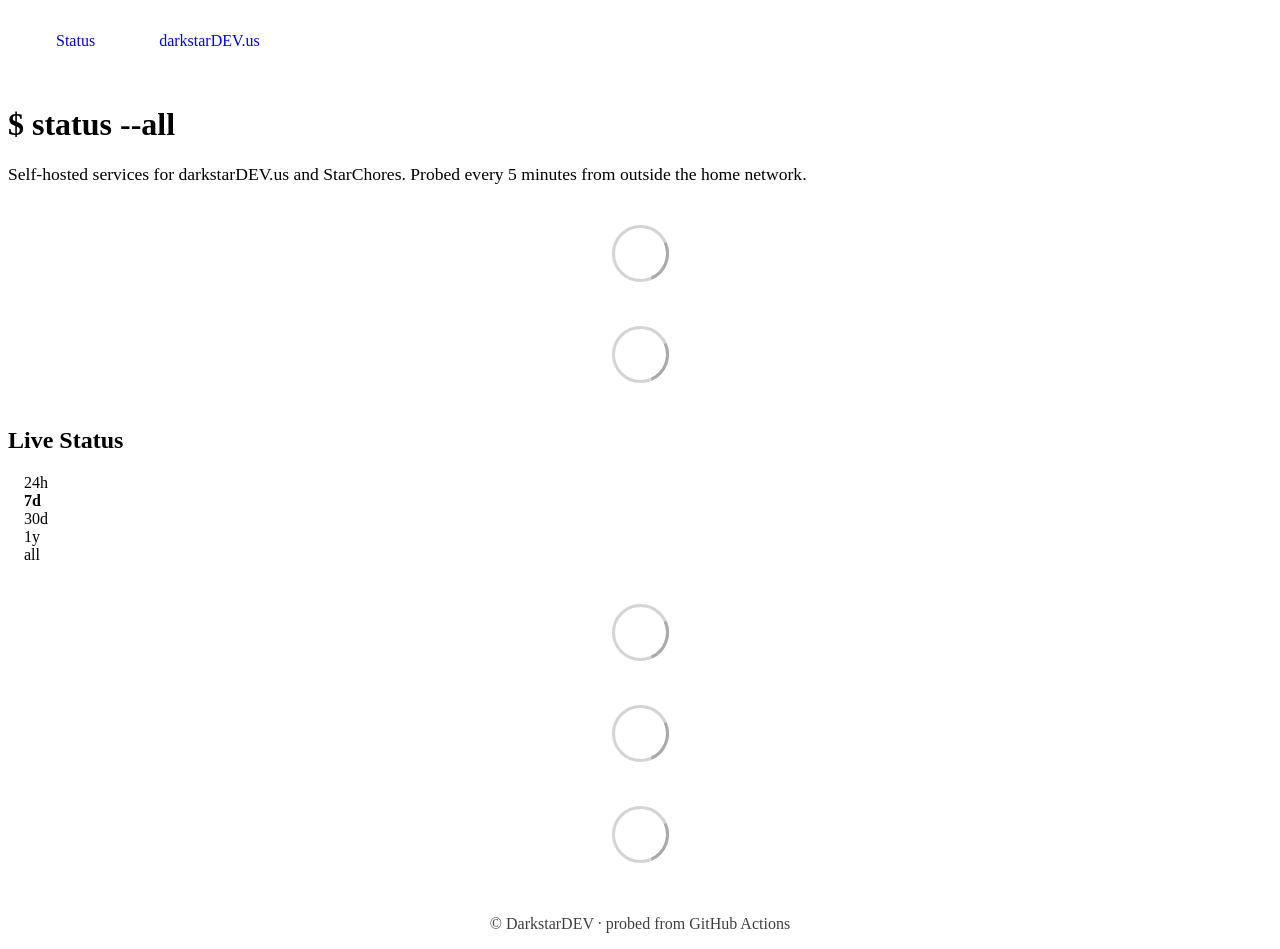
==== index.html @ 271bf5bd "deploy: 516f95c850ad8d835eae2656a5fbd9e280e417e9" ====
<!DOCTYPE html> <html lang=en> <head> <meta charset=utf-8> <meta content="width=device-width,initial-scale=1" name=viewport> <meta content=#333333 name=theme-color> <base href=/ > <link href=manifest.json rel=manifest crossorigin=use-credentials> <script>__SAPPER__={baseUrl:"",preloaded:[void 0,{}]};if('serviceWorker' in navigator)navigator.serviceWorker.register('/service-worker.js');(function(){try{eval("async function x(){}");var main="/client/client.cdd223a8.js"}catch(e){main="/client/legacy/client.88f07f99.js"};var s=document.createElement("script");try{new Function("if(0)import('')")();s.src=main;s.type="module";s.crossOrigin="use-credentials";}catch(e){s.src="/client/shimport@2.0.5.js";s.setAttribute("data-main",main);}document.head.appendChild(s);}());</script> <link href=client/client-31a52aa5.css rel=stylesheet><link href=client/createOctokit-a85f76c7.css rel=stylesheet><link href=client/index-b0b6455a.css rel=stylesheet> <title>darkstarDEV status</title><link href=https://fonts.googleapis.com rel=preconnect><link href="https://fonts.googleapis.com/css2?family=Chakra+Petch:wght@600;700&family=Manrope:wght@400;600;700;800&family=JetBrains+Mono:wght@400;500&display=swap" rel=stylesheet><link href=https://status.darkstardev.us/amber.css rel=stylesheet><link href=https://status.darkstardev.us/global.css rel=stylesheet><link href=https://raw.githubusercontent.com/upptime/upptime/master/assets/upptime-icon.svg rel=icon type=image/svg><link href=/logo-192.png rel=icon type=image/png><meta content="dark light" name=color-scheme> <link href=/client/client.cdd223a8.js rel=modulepreload as=script crossorigin=use-credentials><link href=/client/client-31a52aa5.css rel=preload as=style><link href=/client/index.a56f4fd1.js rel=modulepreload as=script crossorigin=use-credentials><link href=/client/createOctokit.1d466efd.js rel=modulepreload as=script crossorigin=use-credentials><link href=/client/inject_styles.803b7e80.js rel=modulepreload as=script crossorigin=use-credentials><link href=/client/createOctokit-a85f76c7.css rel=preload as=style><link href=/client/index-b0b6455a.css rel=preload as=style></head> <body> <div id=sapper> <nav class=svelte-a08hsz><div class="svelte-a08hsz container"> <ul class=svelte-a08hsz><li><a class=svelte-a08hsz href=/ target=_self aria-current=page>Status</a> <li><a class=svelte-a08hsz href=https://darkstardev.us target=_self>darkstarDEV.us</a> </li> </ul></div> </nav> <main class=container> <header class=svelte-ngkazm><h1>$ status --all</h1> <p class="svelte-ngkazm lead">Self-hosted services for darkstarDEV.us and StarChores. Probed every 5 minutes from outside the home network.</header> <section class=svelte-8lnl4f><div class="svelte-68jxue loading"><svg class=svelte-68jxue height=38 stroke=#aaa width=38 xmlns=http://www.w3.org/2000/svg><g fill=none fill-rule=evenodd><g stroke-width=2 transform="translate(1 1)"><circle cx=18 cy=18 r=18 stroke-opacity=.5></circle><path d="M36 18c0-9.94-8.06-18-18-18"><animateTransform attributeName=transform dur=1s from="0 18 18" repeatCount=indefinite to="360 18 18" type=rotate></animateTransform></path></g></g></svg></div> </section> <section class=svelte-8lnl4f><div class="svelte-68jxue loading"><svg class=svelte-68jxue height=38 stroke=#aaa width=38 xmlns=http://www.w3.org/2000/svg><g fill=none fill-rule=evenodd><g stroke-width=2 transform="translate(1 1)"><circle cx=18 cy=18 r=18 stroke-opacity=.5></circle><path d="M36 18c0-9.94-8.06-18-18-18"><animateTransform attributeName=transform dur=1s from="0 18 18" repeatCount=indefinite to="360 18 18" type=rotate></animateTransform></path></g></g></svg></div> </section> <div class="svelte-fqsq6s f changed"><h2>Live Status</h2> <form class="svelte-fqsq6s f r"><div><input class=svelte-fqsq6s id=data_day name=d type=radio value=day><label class=svelte-fqsq6s for=data_day>24h</label></div> <div><input class=svelte-fqsq6s id=data_week name=d type=radio value=week checked><label class=svelte-fqsq6s for=data_week>7d</label></div> <div><input class=svelte-fqsq6s id=data_month name=d type=radio value=month><label class=svelte-fqsq6s for=data_month>30d</label></div> <div><input class=svelte-fqsq6s id=data_year name=d type=radio value=year><label class=svelte-fqsq6s for=data_year>1y</label></div> <div><input class=svelte-fqsq6s id=data_all name=d type=radio value=all><label class=svelte-fqsq6s for=data_all>all</label></div></form></div> <section class="svelte-fqsq6s live-status"><div class="svelte-68jxue loading"><svg class=svelte-68jxue height=38 stroke=#aaa width=38 xmlns=http://www.w3.org/2000/svg><g fill=none fill-rule=evenodd><g stroke-width=2 transform="translate(1 1)"><circle cx=18 cy=18 r=18 stroke-opacity=.5></circle><path d="M36 18c0-9.94-8.06-18-18-18"><animateTransform attributeName=transform dur=1s from="0 18 18" repeatCount=indefinite to="360 18 18" type=rotate></animateTransform></path></g></g></svg></div> </section> <section><div class="svelte-68jxue loading"><svg class=svelte-68jxue height=38 stroke=#aaa width=38 xmlns=http://www.w3.org/2000/svg><g fill=none fill-rule=evenodd><g stroke-width=2 transform="translate(1 1)"><circle cx=18 cy=18 r=18 stroke-opacity=.5></circle><path d="M36 18c0-9.94-8.06-18-18-18"><animateTransform attributeName=transform dur=1s from="0 18 18" repeatCount=indefinite to="360 18 18" type=rotate></animateTransform></path></g></g></svg></div> </section> <section><div class="svelte-68jxue loading"><svg class=svelte-68jxue height=38 stroke=#aaa width=38 xmlns=http://www.w3.org/2000/svg><g fill=none fill-rule=evenodd><g stroke-width=2 transform="translate(1 1)"><circle cx=18 cy=18 r=18 stroke-opacity=.5></circle><path d="M36 18c0-9.94-8.06-18-18-18"><animateTransform attributeName=transform dur=1s from="0 18 18" repeatCount=indefinite to="360 18 18" type=rotate></animateTransform></path></g></g></svg></div></section></main> <footer class=svelte-jbr799><p>© DarkstarDEV · probed from GitHub Actions</p> </footer></div> <script> try {
        if (typeof window !== "undefined" && window.navigator && navigator.serviceWorker) {
          navigator.serviceWorker.getRegistrations().then(function (registrations) {
            for (let registration of registrations) {
              registration.unregister();
            }
          });
        }
        if (typeof window !== "undefined" && "caches" in window) {
          caches.keys().then(function (keyList) {
            return Promise.all(
              keyList.map(function (key) {
                return caches.delete(key);
              })
            );
          });
        }
      } catch (error) {} </script>
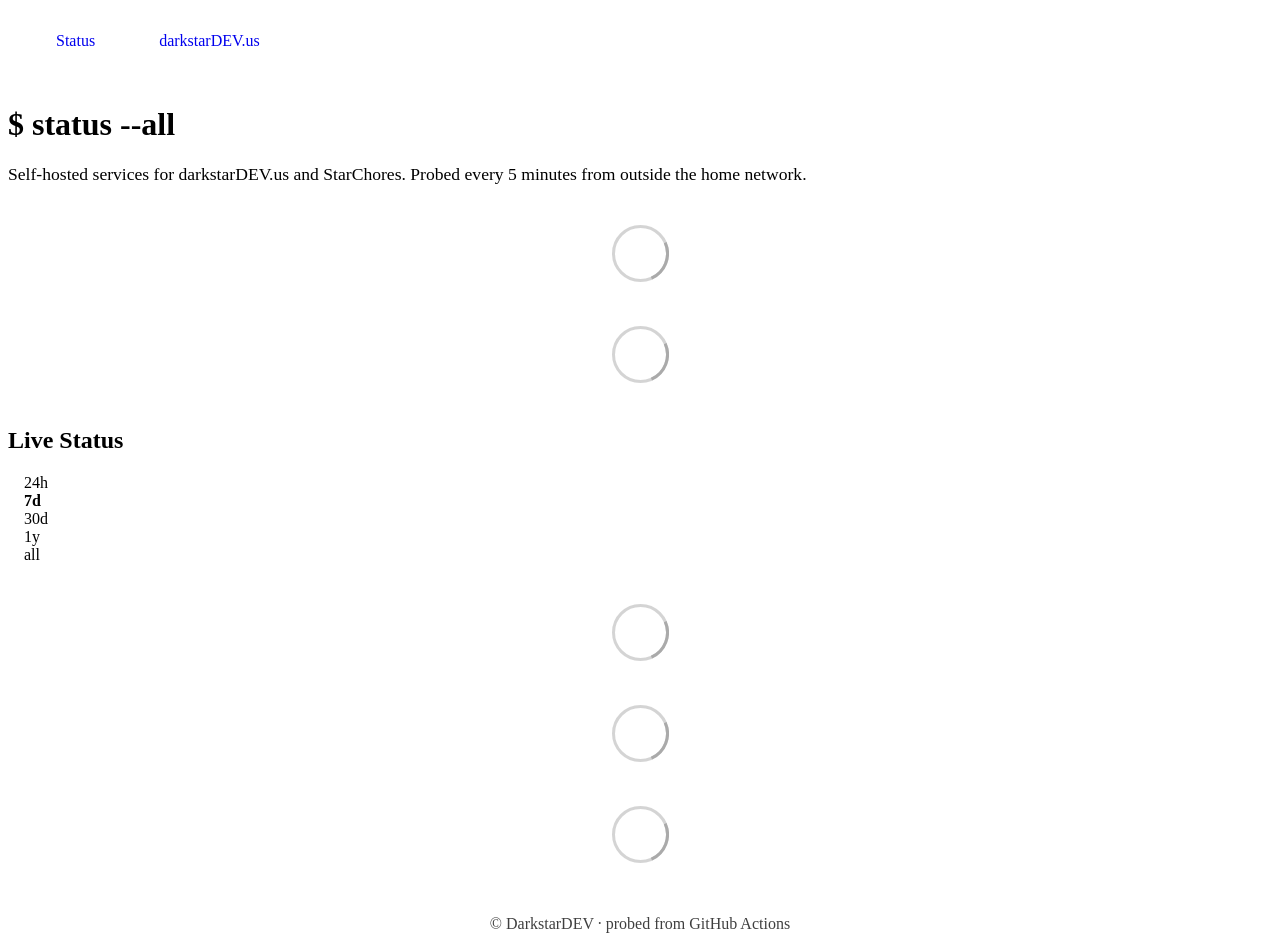
==== commit 8da3e6ee: "deploy: e14b7d828987150e59d6799b3d8772d675649cf0" ====
--- a/index.html
+++ b/index.html
@@ -1,4 +1,4 @@
-<!DOCTYPE html> <html lang=en> <head> <meta charset=utf-8> <meta content="width=device-width,initial-scale=1" name=viewport> <meta content=#333333 name=theme-color> <base href=/ > <link href=manifest.json rel=manifest crossorigin=use-credentials> <script>__SAPPER__={baseUrl:"",preloaded:[void 0,{}]};if('serviceWorker' in navigator)navigator.serviceWorker.register('/service-worker.js');(function(){try{eval("async function x(){}");var main="/client/client.cdd223a8.js"}catch(e){main="/client/legacy/client.88f07f99.js"};var s=document.createElement("script");try{new Function("if(0)import('')")();s.src=main;s.type="module";s.crossOrigin="use-credentials";}catch(e){s.src="/client/shimport@2.0.5.js";s.setAttribute("data-main",main);}document.head.appendChild(s);}());</script> <link href=client/client-31a52aa5.css rel=stylesheet><link href=client/createOctokit-a85f76c7.css rel=stylesheet><link href=client/index-b0b6455a.css rel=stylesheet> <title>darkstarDEV status</title><link href=https://fonts.googleapis.com rel=preconnect><link href="https://fonts.googleapis.com/css2?family=Chakra+Petch:wght@600;700&family=Manrope:wght@400;600;700;800&family=JetBrains+Mono:wght@400;500&display=swap" rel=stylesheet><link href=https://status.darkstardev.us/amber.css rel=stylesheet><link href=https://status.darkstardev.us/global.css rel=stylesheet><link href=https://raw.githubusercontent.com/upptime/upptime/master/assets/upptime-icon.svg rel=icon type=image/svg><link href=/logo-192.png rel=icon type=image/png><meta content="dark light" name=color-scheme> <link href=/client/client.cdd223a8.js rel=modulepreload as=script crossorigin=use-credentials><link href=/client/client-31a52aa5.css rel=preload as=style><link href=/client/index.a56f4fd1.js rel=modulepreload as=script crossorigin=use-credentials><link href=/client/createOctokit.1d466efd.js rel=modulepreload as=script crossorigin=use-credentials><link href=/client/inject_styles.803b7e80.js rel=modulepreload as=script crossorigin=use-credentials><link href=/client/createOctokit-a85f76c7.css rel=preload as=style><link href=/client/index-b0b6455a.css rel=preload as=style></head> <body> <div id=sapper> <nav class=svelte-a08hsz><div class="svelte-a08hsz container"> <ul class=svelte-a08hsz><li><a class=svelte-a08hsz href=/ target=_self aria-current=page>Status</a> <li><a class=svelte-a08hsz href=https://darkstardev.us target=_self>darkstarDEV.us</a> </li> </ul></div> </nav> <main class=container> <header class=svelte-ngkazm><h1>$ status --all</h1> <p class="svelte-ngkazm lead">Self-hosted services for darkstarDEV.us and StarChores. Probed every 5 minutes from outside the home network.</header> <section class=svelte-8lnl4f><div class="svelte-68jxue loading"><svg class=svelte-68jxue height=38 stroke=#aaa width=38 xmlns=http://www.w3.org/2000/svg><g fill=none fill-rule=evenodd><g stroke-width=2 transform="translate(1 1)"><circle cx=18 cy=18 r=18 stroke-opacity=.5></circle><path d="M36 18c0-9.94-8.06-18-18-18"><animateTransform attributeName=transform dur=1s from="0 18 18" repeatCount=indefinite to="360 18 18" type=rotate></animateTransform></path></g></g></svg></div> </section> <section class=svelte-8lnl4f><div class="svelte-68jxue loading"><svg class=svelte-68jxue height=38 stroke=#aaa width=38 xmlns=http://www.w3.org/2000/svg><g fill=none fill-rule=evenodd><g stroke-width=2 transform="translate(1 1)"><circle cx=18 cy=18 r=18 stroke-opacity=.5></circle><path d="M36 18c0-9.94-8.06-18-18-18"><animateTransform attributeName=transform dur=1s from="0 18 18" repeatCount=indefinite to="360 18 18" type=rotate></animateTransform></path></g></g></svg></div> </section> <div class="svelte-fqsq6s f changed"><h2>Live Status</h2> <form class="svelte-fqsq6s f r"><div><input class=svelte-fqsq6s id=data_day name=d type=radio value=day><label class=svelte-fqsq6s for=data_day>24h</label></div> <div><input class=svelte-fqsq6s id=data_week name=d type=radio value=week checked><label class=svelte-fqsq6s for=data_week>7d</label></div> <div><input class=svelte-fqsq6s id=data_month name=d type=radio value=month><label class=svelte-fqsq6s for=data_month>30d</label></div> <div><input class=svelte-fqsq6s id=data_year name=d type=radio value=year><label class=svelte-fqsq6s for=data_year>1y</label></div> <div><input class=svelte-fqsq6s id=data_all name=d type=radio value=all><label class=svelte-fqsq6s for=data_all>all</label></div></form></div> <section class="svelte-fqsq6s live-status"><div class="svelte-68jxue loading"><svg class=svelte-68jxue height=38 stroke=#aaa width=38 xmlns=http://www.w3.org/2000/svg><g fill=none fill-rule=evenodd><g stroke-width=2 transform="translate(1 1)"><circle cx=18 cy=18 r=18 stroke-opacity=.5></circle><path d="M36 18c0-9.94-8.06-18-18-18"><animateTransform attributeName=transform dur=1s from="0 18 18" repeatCount=indefinite to="360 18 18" type=rotate></animateTransform></path></g></g></svg></div> </section> <section><div class="svelte-68jxue loading"><svg class=svelte-68jxue height=38 stroke=#aaa width=38 xmlns=http://www.w3.org/2000/svg><g fill=none fill-rule=evenodd><g stroke-width=2 transform="translate(1 1)"><circle cx=18 cy=18 r=18 stroke-opacity=.5></circle><path d="M36 18c0-9.94-8.06-18-18-18"><animateTransform attributeName=transform dur=1s from="0 18 18" repeatCount=indefinite to="360 18 18" type=rotate></animateTransform></path></g></g></svg></div> </section> <section><div class="svelte-68jxue loading"><svg class=svelte-68jxue height=38 stroke=#aaa width=38 xmlns=http://www.w3.org/2000/svg><g fill=none fill-rule=evenodd><g stroke-width=2 transform="translate(1 1)"><circle cx=18 cy=18 r=18 stroke-opacity=.5></circle><path d="M36 18c0-9.94-8.06-18-18-18"><animateTransform attributeName=transform dur=1s from="0 18 18" repeatCount=indefinite to="360 18 18" type=rotate></animateTransform></path></g></g></svg></div></section></main> <footer class=svelte-jbr799><p>© DarkstarDEV · probed from GitHub Actions</p> </footer></div> <script> try {
+<!DOCTYPE html> <html lang=en> <head> <meta charset=utf-8> <meta content="width=device-width,initial-scale=1" name=viewport> <meta content=#333333 name=theme-color> <base href=/ > <link href=manifest.json rel=manifest crossorigin=use-credentials> <script>__SAPPER__={baseUrl:"",preloaded:[void 0,{}]};if('serviceWorker' in navigator)navigator.serviceWorker.register('/service-worker.js');(function(){try{eval("async function x(){}");var main="/client/client.7f49ace1.js"}catch(e){main="/client/legacy/client.7c4aa555.js"};var s=document.createElement("script");try{new Function("if(0)import('')")();s.src=main;s.type="module";s.crossOrigin="use-credentials";}catch(e){s.src="/client/shimport@2.0.5.js";s.setAttribute("data-main",main);}document.head.appendChild(s);}());</script> <link href=client/client-31a52aa5.css rel=stylesheet><link href=client/createOctokit-a85f76c7.css rel=stylesheet><link href=client/index-b0b6455a.css rel=stylesheet> <title>darkstarDEV status</title><link href=https://fonts.googleapis.com rel=preconnect><link href="https://fonts.googleapis.com/css2?family=Chakra+Petch:wght@600;700&family=Manrope:wght@400;600;700;800&family=JetBrains+Mono:wght@400;500&display=swap" rel=stylesheet><link href=https://status.darkstardev.us/amber.css rel=stylesheet><link href=https://status.darkstardev.us/global.css rel=stylesheet><link href=https://raw.githubusercontent.com/upptime/upptime/master/assets/upptime-icon.svg rel=icon type=image/svg><link href=/logo-192.png rel=icon type=image/png><meta content="dark light" name=color-scheme> <link href=/client/client.7f49ace1.js rel=modulepreload as=script crossorigin=use-credentials><link href=/client/client-31a52aa5.css rel=preload as=style><link href=/client/index.e5d6a723.js rel=modulepreload as=script crossorigin=use-credentials><link href=/client/createOctokit.f69c35a0.js rel=modulepreload as=script crossorigin=use-credentials><link href=/client/inject_styles.803b7e80.js rel=modulepreload as=script crossorigin=use-credentials><link href=/client/createOctokit-a85f76c7.css rel=preload as=style><link href=/client/index-b0b6455a.css rel=preload as=style></head> <body> <div id=sapper> <nav class=svelte-a08hsz><div class="svelte-a08hsz container"> <ul class=svelte-a08hsz><li><a class=svelte-a08hsz href=/ target=_self aria-current=page>Status</a> <li><a class=svelte-a08hsz href=https://darkstardev.us target=_self>darkstarDEV.us</a> </li> </ul></div> </nav> <main class=container> <header class=svelte-ngkazm><h1>$ status --all</h1> <p class="svelte-ngkazm lead">Self-hosted services for darkstarDEV.us and StarChores. Probed every 5 minutes from outside the home network.</header> <section class=svelte-8lnl4f><div class="svelte-68jxue loading"><svg class=svelte-68jxue height=38 stroke=#aaa width=38 xmlns=http://www.w3.org/2000/svg><g fill=none fill-rule=evenodd><g stroke-width=2 transform="translate(1 1)"><circle cx=18 cy=18 r=18 stroke-opacity=.5></circle><path d="M36 18c0-9.94-8.06-18-18-18"><animateTransform attributeName=transform dur=1s from="0 18 18" repeatCount=indefinite to="360 18 18" type=rotate></animateTransform></path></g></g></svg></div> </section> <section class=svelte-8lnl4f><div class="svelte-68jxue loading"><svg class=svelte-68jxue height=38 stroke=#aaa width=38 xmlns=http://www.w3.org/2000/svg><g fill=none fill-rule=evenodd><g stroke-width=2 transform="translate(1 1)"><circle cx=18 cy=18 r=18 stroke-opacity=.5></circle><path d="M36 18c0-9.94-8.06-18-18-18"><animateTransform attributeName=transform dur=1s from="0 18 18" repeatCount=indefinite to="360 18 18" type=rotate></animateTransform></path></g></g></svg></div> </section> <div class="svelte-fqsq6s f changed"><h2>Live Status</h2> <form class="svelte-fqsq6s f r"><div><input class=svelte-fqsq6s id=data_day name=d type=radio value=day><label class=svelte-fqsq6s for=data_day>24h</label></div> <div><input class=svelte-fqsq6s id=data_week name=d type=radio value=week checked><label class=svelte-fqsq6s for=data_week>7d</label></div> <div><input class=svelte-fqsq6s id=data_month name=d type=radio value=month><label class=svelte-fqsq6s for=data_month>30d</label></div> <div><input class=svelte-fqsq6s id=data_year name=d type=radio value=year><label class=svelte-fqsq6s for=data_year>1y</label></div> <div><input class=svelte-fqsq6s id=data_all name=d type=radio value=all><label class=svelte-fqsq6s for=data_all>all</label></div></form></div> <section class="svelte-fqsq6s live-status"><div class="svelte-68jxue loading"><svg class=svelte-68jxue height=38 stroke=#aaa width=38 xmlns=http://www.w3.org/2000/svg><g fill=none fill-rule=evenodd><g stroke-width=2 transform="translate(1 1)"><circle cx=18 cy=18 r=18 stroke-opacity=.5></circle><path d="M36 18c0-9.94-8.06-18-18-18"><animateTransform attributeName=transform dur=1s from="0 18 18" repeatCount=indefinite to="360 18 18" type=rotate></animateTransform></path></g></g></svg></div> </section> <section><div class="svelte-68jxue loading"><svg class=svelte-68jxue height=38 stroke=#aaa width=38 xmlns=http://www.w3.org/2000/svg><g fill=none fill-rule=evenodd><g stroke-width=2 transform="translate(1 1)"><circle cx=18 cy=18 r=18 stroke-opacity=.5></circle><path d="M36 18c0-9.94-8.06-18-18-18"><animateTransform attributeName=transform dur=1s from="0 18 18" repeatCount=indefinite to="360 18 18" type=rotate></animateTransform></path></g></g></svg></div> </section> <section><div class="svelte-68jxue loading"><svg class=svelte-68jxue height=38 stroke=#aaa width=38 xmlns=http://www.w3.org/2000/svg><g fill=none fill-rule=evenodd><g stroke-width=2 transform="translate(1 1)"><circle cx=18 cy=18 r=18 stroke-opacity=.5></circle><path d="M36 18c0-9.94-8.06-18-18-18"><animateTransform attributeName=transform dur=1s from="0 18 18" repeatCount=indefinite to="360 18 18" type=rotate></animateTransform></path></g></g></svg></div></section></main> <footer class=svelte-jbr799><p>© DarkstarDEV · probed from GitHub Actions</p> </footer></div> <script> try {
         if (typeof window !== "undefined" && window.navigator && navigator.serviceWorker) {
           navigator.serviceWorker.getRegistrations().then(function (registrations) {
             for (let registration of registrations) {
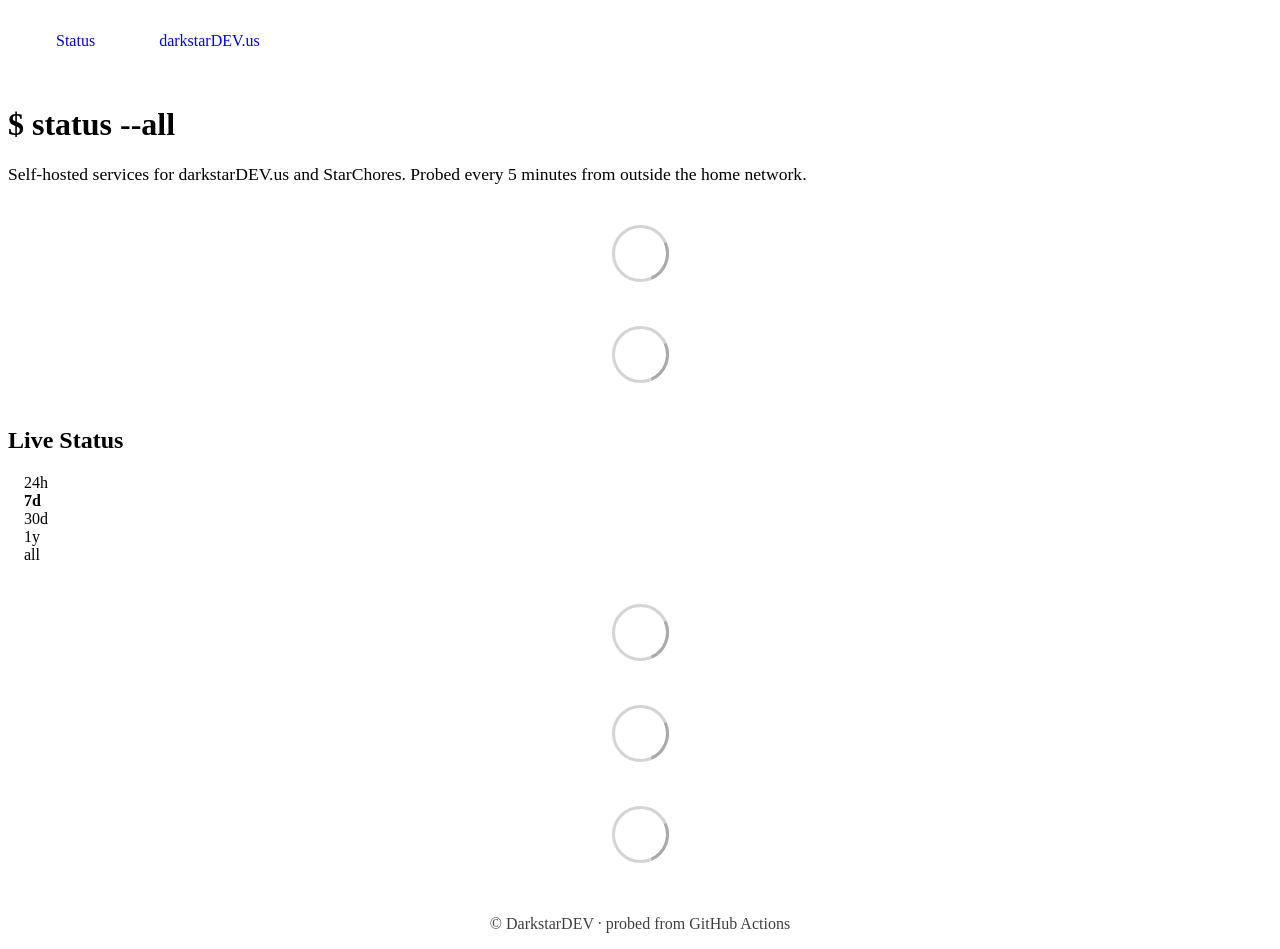
==== commit 737f5586: "deploy: a77aa08a1ad07d24cc762715c4ee0318f420aa0e" ====
--- a/index.html
+++ b/index.html
@@ -1,4 +1,4 @@
-<!DOCTYPE html> <html lang=en> <head> <meta charset=utf-8> <meta content="width=device-width,initial-scale=1" name=viewport> <meta content=#333333 name=theme-color> <base href=/ > <link href=manifest.json rel=manifest crossorigin=use-credentials> <script>__SAPPER__={baseUrl:"",preloaded:[void 0,{}]};if('serviceWorker' in navigator)navigator.serviceWorker.register('/service-worker.js');(function(){try{eval("async function x(){}");var main="/client/client.7f49ace1.js"}catch(e){main="/client/legacy/client.7c4aa555.js"};var s=document.createElement("script");try{new Function("if(0)import('')")();s.src=main;s.type="module";s.crossOrigin="use-credentials";}catch(e){s.src="/client/shimport@2.0.5.js";s.setAttribute("data-main",main);}document.head.appendChild(s);}());</script> <link href=client/client-31a52aa5.css rel=stylesheet><link href=client/createOctokit-a85f76c7.css rel=stylesheet><link href=client/index-b0b6455a.css rel=stylesheet> <title>darkstarDEV status</title><link href=https://fonts.googleapis.com rel=preconnect><link href="https://fonts.googleapis.com/css2?family=Chakra+Petch:wght@600;700&family=Manrope:wght@400;600;700;800&family=JetBrains+Mono:wght@400;500&display=swap" rel=stylesheet><link href=https://status.darkstardev.us/amber.css rel=stylesheet><link href=https://status.darkstardev.us/global.css rel=stylesheet><link href=https://raw.githubusercontent.com/upptime/upptime/master/assets/upptime-icon.svg rel=icon type=image/svg><link href=/logo-192.png rel=icon type=image/png><meta content="dark light" name=color-scheme> <link href=/client/client.7f49ace1.js rel=modulepreload as=script crossorigin=use-credentials><link href=/client/client-31a52aa5.css rel=preload as=style><link href=/client/index.e5d6a723.js rel=modulepreload as=script crossorigin=use-credentials><link href=/client/createOctokit.f69c35a0.js rel=modulepreload as=script crossorigin=use-credentials><link href=/client/inject_styles.803b7e80.js rel=modulepreload as=script crossorigin=use-credentials><link href=/client/createOctokit-a85f76c7.css rel=preload as=style><link href=/client/index-b0b6455a.css rel=preload as=style></head> <body> <div id=sapper> <nav class=svelte-a08hsz><div class="svelte-a08hsz container"> <ul class=svelte-a08hsz><li><a class=svelte-a08hsz href=/ target=_self aria-current=page>Status</a> <li><a class=svelte-a08hsz href=https://darkstardev.us target=_self>darkstarDEV.us</a> </li> </ul></div> </nav> <main class=container> <header class=svelte-ngkazm><h1>$ status --all</h1> <p class="svelte-ngkazm lead">Self-hosted services for darkstarDEV.us and StarChores. Probed every 5 minutes from outside the home network.</header> <section class=svelte-8lnl4f><div class="svelte-68jxue loading"><svg class=svelte-68jxue height=38 stroke=#aaa width=38 xmlns=http://www.w3.org/2000/svg><g fill=none fill-rule=evenodd><g stroke-width=2 transform="translate(1 1)"><circle cx=18 cy=18 r=18 stroke-opacity=.5></circle><path d="M36 18c0-9.94-8.06-18-18-18"><animateTransform attributeName=transform dur=1s from="0 18 18" repeatCount=indefinite to="360 18 18" type=rotate></animateTransform></path></g></g></svg></div> </section> <section class=svelte-8lnl4f><div class="svelte-68jxue loading"><svg class=svelte-68jxue height=38 stroke=#aaa width=38 xmlns=http://www.w3.org/2000/svg><g fill=none fill-rule=evenodd><g stroke-width=2 transform="translate(1 1)"><circle cx=18 cy=18 r=18 stroke-opacity=.5></circle><path d="M36 18c0-9.94-8.06-18-18-18"><animateTransform attributeName=transform dur=1s from="0 18 18" repeatCount=indefinite to="360 18 18" type=rotate></animateTransform></path></g></g></svg></div> </section> <div class="svelte-fqsq6s f changed"><h2>Live Status</h2> <form class="svelte-fqsq6s f r"><div><input class=svelte-fqsq6s id=data_day name=d type=radio value=day><label class=svelte-fqsq6s for=data_day>24h</label></div> <div><input class=svelte-fqsq6s id=data_week name=d type=radio value=week checked><label class=svelte-fqsq6s for=data_week>7d</label></div> <div><input class=svelte-fqsq6s id=data_month name=d type=radio value=month><label class=svelte-fqsq6s for=data_month>30d</label></div> <div><input class=svelte-fqsq6s id=data_year name=d type=radio value=year><label class=svelte-fqsq6s for=data_year>1y</label></div> <div><input class=svelte-fqsq6s id=data_all name=d type=radio value=all><label class=svelte-fqsq6s for=data_all>all</label></div></form></div> <section class="svelte-fqsq6s live-status"><div class="svelte-68jxue loading"><svg class=svelte-68jxue height=38 stroke=#aaa width=38 xmlns=http://www.w3.org/2000/svg><g fill=none fill-rule=evenodd><g stroke-width=2 transform="translate(1 1)"><circle cx=18 cy=18 r=18 stroke-opacity=.5></circle><path d="M36 18c0-9.94-8.06-18-18-18"><animateTransform attributeName=transform dur=1s from="0 18 18" repeatCount=indefinite to="360 18 18" type=rotate></animateTransform></path></g></g></svg></div> </section> <section><div class="svelte-68jxue loading"><svg class=svelte-68jxue height=38 stroke=#aaa width=38 xmlns=http://www.w3.org/2000/svg><g fill=none fill-rule=evenodd><g stroke-width=2 transform="translate(1 1)"><circle cx=18 cy=18 r=18 stroke-opacity=.5></circle><path d="M36 18c0-9.94-8.06-18-18-18"><animateTransform attributeName=transform dur=1s from="0 18 18" repeatCount=indefinite to="360 18 18" type=rotate></animateTransform></path></g></g></svg></div> </section> <section><div class="svelte-68jxue loading"><svg class=svelte-68jxue height=38 stroke=#aaa width=38 xmlns=http://www.w3.org/2000/svg><g fill=none fill-rule=evenodd><g stroke-width=2 transform="translate(1 1)"><circle cx=18 cy=18 r=18 stroke-opacity=.5></circle><path d="M36 18c0-9.94-8.06-18-18-18"><animateTransform attributeName=transform dur=1s from="0 18 18" repeatCount=indefinite to="360 18 18" type=rotate></animateTransform></path></g></g></svg></div></section></main> <footer class=svelte-jbr799><p>© DarkstarDEV · probed from GitHub Actions</p> </footer></div> <script> try {
+<!DOCTYPE html> <html lang=en> <head> <meta charset=utf-8> <meta content="width=device-width,initial-scale=1" name=viewport> <meta content=#333333 name=theme-color> <base href=/ > <link href=manifest.json rel=manifest crossorigin=use-credentials> <script>__SAPPER__={baseUrl:"",preloaded:[void 0,{}]};if('serviceWorker' in navigator)navigator.serviceWorker.register('/service-worker.js');(function(){try{eval("async function x(){}");var main="/client/client.e184b75d.js"}catch(e){main="/client/legacy/client.673a4679.js"};var s=document.createElement("script");try{new Function("if(0)import('')")();s.src=main;s.type="module";s.crossOrigin="use-credentials";}catch(e){s.src="/client/shimport@2.0.5.js";s.setAttribute("data-main",main);}document.head.appendChild(s);}());</script> <link href=client/client-31a52aa5.css rel=stylesheet><link href=client/createOctokit-a85f76c7.css rel=stylesheet><link href=client/index-b0b6455a.css rel=stylesheet> <title>darkstarDEV status</title><link href=https://fonts.googleapis.com rel=preconnect><link href="https://fonts.googleapis.com/css2?family=Chakra+Petch:wght@600;700&family=Manrope:wght@400;600;700;800&family=JetBrains+Mono:wght@400;500&display=swap" rel=stylesheet><link href=https://status.darkstardev.us/amber.css rel=stylesheet><link href=https://status.darkstardev.us/global.css rel=stylesheet><link href=https://raw.githubusercontent.com/upptime/upptime/master/assets/upptime-icon.svg rel=icon type=image/svg><link href=/logo-192.png rel=icon type=image/png><meta content="dark light" name=color-scheme> <link href=/client/client.e184b75d.js rel=modulepreload as=script crossorigin=use-credentials><link href=/client/client-31a52aa5.css rel=preload as=style><link href=/client/index.89dda404.js rel=modulepreload as=script crossorigin=use-credentials><link href=/client/createOctokit.8cae4f52.js rel=modulepreload as=script crossorigin=use-credentials><link href=/client/inject_styles.803b7e80.js rel=modulepreload as=script crossorigin=use-credentials><link href=/client/createOctokit-a85f76c7.css rel=preload as=style><link href=/client/index-b0b6455a.css rel=preload as=style></head> <body> <div id=sapper> <nav class=svelte-a08hsz><div class="svelte-a08hsz container"> <ul class=svelte-a08hsz><li><a class=svelte-a08hsz href=/ target=_self aria-current=page>Status</a> <li><a class=svelte-a08hsz href=https://darkstardev.us target=_self>darkstarDEV.us</a> </li> </ul></div> </nav> <main class=container> <header class=svelte-ngkazm><h1>$ status --all</h1> <p class="svelte-ngkazm lead">Self-hosted services for darkstarDEV.us and StarChores. Probed every 5 minutes from outside the home network.</header> <section class=svelte-8lnl4f><div class="svelte-68jxue loading"><svg class=svelte-68jxue height=38 stroke=#aaa width=38 xmlns=http://www.w3.org/2000/svg><g fill=none fill-rule=evenodd><g stroke-width=2 transform="translate(1 1)"><circle cx=18 cy=18 r=18 stroke-opacity=.5></circle><path d="M36 18c0-9.94-8.06-18-18-18"><animateTransform attributeName=transform dur=1s from="0 18 18" repeatCount=indefinite to="360 18 18" type=rotate></animateTransform></path></g></g></svg></div> </section> <section class=svelte-8lnl4f><div class="svelte-68jxue loading"><svg class=svelte-68jxue height=38 stroke=#aaa width=38 xmlns=http://www.w3.org/2000/svg><g fill=none fill-rule=evenodd><g stroke-width=2 transform="translate(1 1)"><circle cx=18 cy=18 r=18 stroke-opacity=.5></circle><path d="M36 18c0-9.94-8.06-18-18-18"><animateTransform attributeName=transform dur=1s from="0 18 18" repeatCount=indefinite to="360 18 18" type=rotate></animateTransform></path></g></g></svg></div> </section> <div class="svelte-fqsq6s f changed"><h2>Live Status</h2> <form class="svelte-fqsq6s f r"><div><input class=svelte-fqsq6s id=data_day name=d type=radio value=day><label class=svelte-fqsq6s for=data_day>24h</label></div> <div><input class=svelte-fqsq6s id=data_week name=d type=radio value=week checked><label class=svelte-fqsq6s for=data_week>7d</label></div> <div><input class=svelte-fqsq6s id=data_month name=d type=radio value=month><label class=svelte-fqsq6s for=data_month>30d</label></div> <div><input class=svelte-fqsq6s id=data_year name=d type=radio value=year><label class=svelte-fqsq6s for=data_year>1y</label></div> <div><input class=svelte-fqsq6s id=data_all name=d type=radio value=all><label class=svelte-fqsq6s for=data_all>all</label></div></form></div> <section class="svelte-fqsq6s live-status"><div class="svelte-68jxue loading"><svg class=svelte-68jxue height=38 stroke=#aaa width=38 xmlns=http://www.w3.org/2000/svg><g fill=none fill-rule=evenodd><g stroke-width=2 transform="translate(1 1)"><circle cx=18 cy=18 r=18 stroke-opacity=.5></circle><path d="M36 18c0-9.94-8.06-18-18-18"><animateTransform attributeName=transform dur=1s from="0 18 18" repeatCount=indefinite to="360 18 18" type=rotate></animateTransform></path></g></g></svg></div> </section> <section><div class="svelte-68jxue loading"><svg class=svelte-68jxue height=38 stroke=#aaa width=38 xmlns=http://www.w3.org/2000/svg><g fill=none fill-rule=evenodd><g stroke-width=2 transform="translate(1 1)"><circle cx=18 cy=18 r=18 stroke-opacity=.5></circle><path d="M36 18c0-9.94-8.06-18-18-18"><animateTransform attributeName=transform dur=1s from="0 18 18" repeatCount=indefinite to="360 18 18" type=rotate></animateTransform></path></g></g></svg></div> </section> <section><div class="svelte-68jxue loading"><svg class=svelte-68jxue height=38 stroke=#aaa width=38 xmlns=http://www.w3.org/2000/svg><g fill=none fill-rule=evenodd><g stroke-width=2 transform="translate(1 1)"><circle cx=18 cy=18 r=18 stroke-opacity=.5></circle><path d="M36 18c0-9.94-8.06-18-18-18"><animateTransform attributeName=transform dur=1s from="0 18 18" repeatCount=indefinite to="360 18 18" type=rotate></animateTransform></path></g></g></svg></div></section></main> <footer class=svelte-jbr799><p>© DarkstarDEV · probed from GitHub Actions</p> </footer></div> <script> try {
         if (typeof window !== "undefined" && window.navigator && navigator.serviceWorker) {
           navigator.serviceWorker.getRegistrations().then(function (registrations) {
             for (let registration of registrations) {
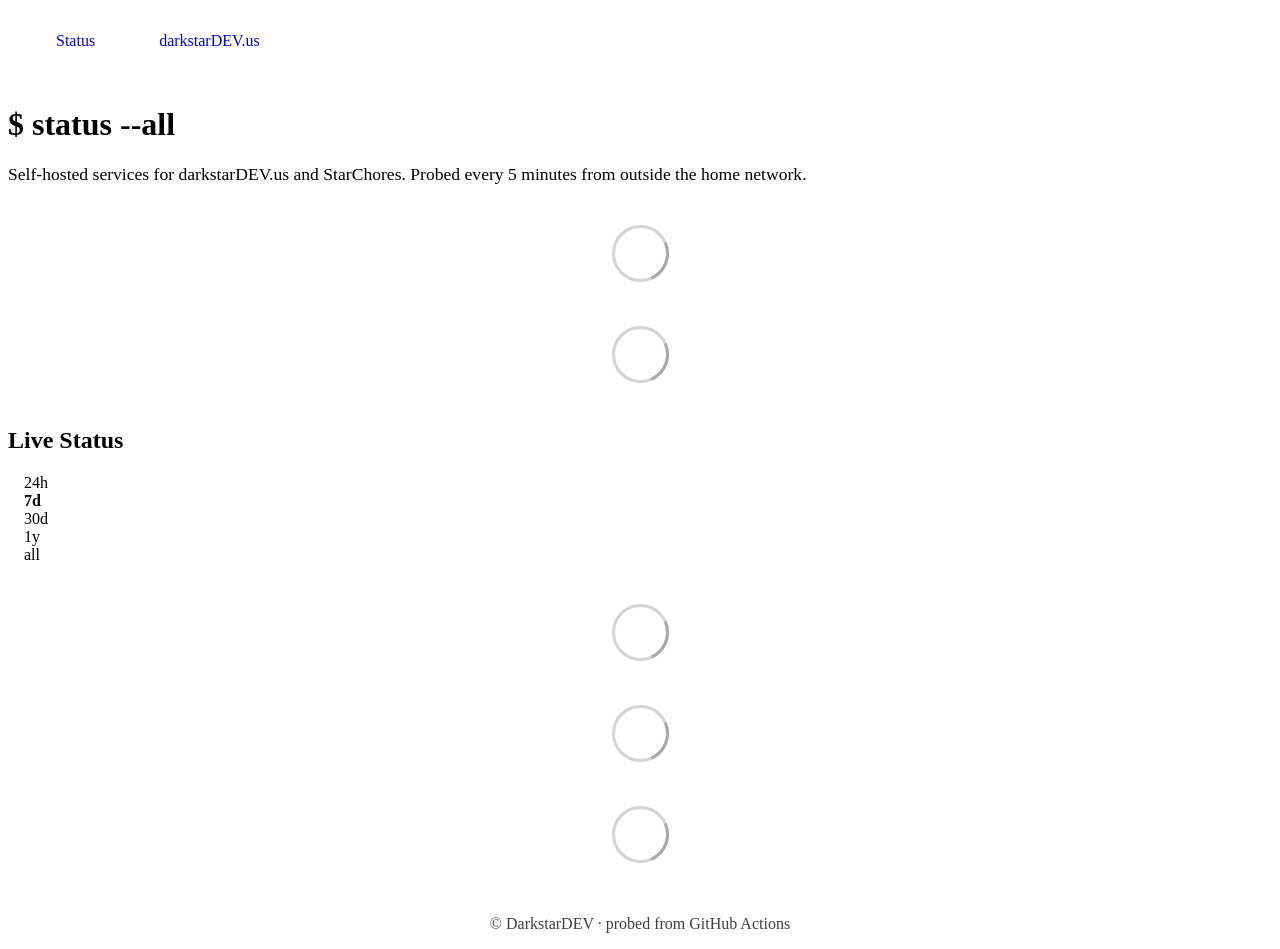
==== commit 62d604f3: "deploy: 6fb5d62f422b093ead138718b293dff3298d5c05" ====
--- a/index.html
+++ b/index.html
@@ -1,4 +1,4 @@
-<!DOCTYPE html> <html lang=en> <head> <meta charset=utf-8> <meta content="width=device-width,initial-scale=1" name=viewport> <meta content=#333333 name=theme-color> <base href=/ > <link href=manifest.json rel=manifest crossorigin=use-credentials> <script>__SAPPER__={baseUrl:"",preloaded:[void 0,{}]};if('serviceWorker' in navigator)navigator.serviceWorker.register('/service-worker.js');(function(){try{eval("async function x(){}");var main="/client/client.e184b75d.js"}catch(e){main="/client/legacy/client.673a4679.js"};var s=document.createElement("script");try{new Function("if(0)import('')")();s.src=main;s.type="module";s.crossOrigin="use-credentials";}catch(e){s.src="/client/shimport@2.0.5.js";s.setAttribute("data-main",main);}document.head.appendChild(s);}());</script> <link href=client/client-31a52aa5.css rel=stylesheet><link href=client/createOctokit-a85f76c7.css rel=stylesheet><link href=client/index-b0b6455a.css rel=stylesheet> <title>darkstarDEV status</title><link href=https://fonts.googleapis.com rel=preconnect><link href="https://fonts.googleapis.com/css2?family=Chakra+Petch:wght@600;700&family=Manrope:wght@400;600;700;800&family=JetBrains+Mono:wght@400;500&display=swap" rel=stylesheet><link href=https://status.darkstardev.us/amber.css rel=stylesheet><link href=https://status.darkstardev.us/global.css rel=stylesheet><link href=https://raw.githubusercontent.com/upptime/upptime/master/assets/upptime-icon.svg rel=icon type=image/svg><link href=/logo-192.png rel=icon type=image/png><meta content="dark light" name=color-scheme> <link href=/client/client.e184b75d.js rel=modulepreload as=script crossorigin=use-credentials><link href=/client/client-31a52aa5.css rel=preload as=style><link href=/client/index.89dda404.js rel=modulepreload as=script crossorigin=use-credentials><link href=/client/createOctokit.8cae4f52.js rel=modulepreload as=script crossorigin=use-credentials><link href=/client/inject_styles.803b7e80.js rel=modulepreload as=script crossorigin=use-credentials><link href=/client/createOctokit-a85f76c7.css rel=preload as=style><link href=/client/index-b0b6455a.css rel=preload as=style></head> <body> <div id=sapper> <nav class=svelte-a08hsz><div class="svelte-a08hsz container"> <ul class=svelte-a08hsz><li><a class=svelte-a08hsz href=/ target=_self aria-current=page>Status</a> <li><a class=svelte-a08hsz href=https://darkstardev.us target=_self>darkstarDEV.us</a> </li> </ul></div> </nav> <main class=container> <header class=svelte-ngkazm><h1>$ status --all</h1> <p class="svelte-ngkazm lead">Self-hosted services for darkstarDEV.us and StarChores. Probed every 5 minutes from outside the home network.</header> <section class=svelte-8lnl4f><div class="svelte-68jxue loading"><svg class=svelte-68jxue height=38 stroke=#aaa width=38 xmlns=http://www.w3.org/2000/svg><g fill=none fill-rule=evenodd><g stroke-width=2 transform="translate(1 1)"><circle cx=18 cy=18 r=18 stroke-opacity=.5></circle><path d="M36 18c0-9.94-8.06-18-18-18"><animateTransform attributeName=transform dur=1s from="0 18 18" repeatCount=indefinite to="360 18 18" type=rotate></animateTransform></path></g></g></svg></div> </section> <section class=svelte-8lnl4f><div class="svelte-68jxue loading"><svg class=svelte-68jxue height=38 stroke=#aaa width=38 xmlns=http://www.w3.org/2000/svg><g fill=none fill-rule=evenodd><g stroke-width=2 transform="translate(1 1)"><circle cx=18 cy=18 r=18 stroke-opacity=.5></circle><path d="M36 18c0-9.94-8.06-18-18-18"><animateTransform attributeName=transform dur=1s from="0 18 18" repeatCount=indefinite to="360 18 18" type=rotate></animateTransform></path></g></g></svg></div> </section> <div class="svelte-fqsq6s f changed"><h2>Live Status</h2> <form class="svelte-fqsq6s f r"><div><input class=svelte-fqsq6s id=data_day name=d type=radio value=day><label class=svelte-fqsq6s for=data_day>24h</label></div> <div><input class=svelte-fqsq6s id=data_week name=d type=radio value=week checked><label class=svelte-fqsq6s for=data_week>7d</label></div> <div><input class=svelte-fqsq6s id=data_month name=d type=radio value=month><label class=svelte-fqsq6s for=data_month>30d</label></div> <div><input class=svelte-fqsq6s id=data_year name=d type=radio value=year><label class=svelte-fqsq6s for=data_year>1y</label></div> <div><input class=svelte-fqsq6s id=data_all name=d type=radio value=all><label class=svelte-fqsq6s for=data_all>all</label></div></form></div> <section class="svelte-fqsq6s live-status"><div class="svelte-68jxue loading"><svg class=svelte-68jxue height=38 stroke=#aaa width=38 xmlns=http://www.w3.org/2000/svg><g fill=none fill-rule=evenodd><g stroke-width=2 transform="translate(1 1)"><circle cx=18 cy=18 r=18 stroke-opacity=.5></circle><path d="M36 18c0-9.94-8.06-18-18-18"><animateTransform attributeName=transform dur=1s from="0 18 18" repeatCount=indefinite to="360 18 18" type=rotate></animateTransform></path></g></g></svg></div> </section> <section><div class="svelte-68jxue loading"><svg class=svelte-68jxue height=38 stroke=#aaa width=38 xmlns=http://www.w3.org/2000/svg><g fill=none fill-rule=evenodd><g stroke-width=2 transform="translate(1 1)"><circle cx=18 cy=18 r=18 stroke-opacity=.5></circle><path d="M36 18c0-9.94-8.06-18-18-18"><animateTransform attributeName=transform dur=1s from="0 18 18" repeatCount=indefinite to="360 18 18" type=rotate></animateTransform></path></g></g></svg></div> </section> <section><div class="svelte-68jxue loading"><svg class=svelte-68jxue height=38 stroke=#aaa width=38 xmlns=http://www.w3.org/2000/svg><g fill=none fill-rule=evenodd><g stroke-width=2 transform="translate(1 1)"><circle cx=18 cy=18 r=18 stroke-opacity=.5></circle><path d="M36 18c0-9.94-8.06-18-18-18"><animateTransform attributeName=transform dur=1s from="0 18 18" repeatCount=indefinite to="360 18 18" type=rotate></animateTransform></path></g></g></svg></div></section></main> <footer class=svelte-jbr799><p>© DarkstarDEV · probed from GitHub Actions</p> </footer></div> <script> try {
+<!DOCTYPE html> <html lang=en> <head> <meta charset=utf-8> <meta content="width=device-width,initial-scale=1" name=viewport> <meta content=#333333 name=theme-color> <base href=/ > <link href=manifest.json rel=manifest crossorigin=use-credentials> <script>__SAPPER__={baseUrl:"",preloaded:[void 0,{}]};if('serviceWorker' in navigator)navigator.serviceWorker.register('/service-worker.js');(function(){try{eval("async function x(){}");var main="/client/client.28108906.js"}catch(e){main="/client/legacy/client.f2f665b1.js"};var s=document.createElement("script");try{new Function("if(0)import('')")();s.src=main;s.type="module";s.crossOrigin="use-credentials";}catch(e){s.src="/client/shimport@2.0.5.js";s.setAttribute("data-main",main);}document.head.appendChild(s);}());</script> <link href=client/client-31a52aa5.css rel=stylesheet><link href=client/createOctokit-a85f76c7.css rel=stylesheet><link href=client/index-b0b6455a.css rel=stylesheet> <title>darkstarDEV status</title><link href=https://fonts.googleapis.com rel=preconnect><link href="https://fonts.googleapis.com/css2?family=Chakra+Petch:wght@600;700&family=Manrope:wght@400;600;700;800&family=JetBrains+Mono:wght@400;500&display=swap" rel=stylesheet><link href=https://status.darkstardev.us/amber.css rel=stylesheet><link href=https://status.darkstardev.us/global.css rel=stylesheet><link href=https://raw.githubusercontent.com/upptime/upptime/master/assets/upptime-icon.svg rel=icon type=image/svg><link href=/logo-192.png rel=icon type=image/png><meta content="dark light" name=color-scheme> <link href=/client/client.28108906.js rel=modulepreload as=script crossorigin=use-credentials><link href=/client/client-31a52aa5.css rel=preload as=style><link href=/client/index.a305151e.js rel=modulepreload as=script crossorigin=use-credentials><link href=/client/createOctokit.910a246b.js rel=modulepreload as=script crossorigin=use-credentials><link href=/client/inject_styles.803b7e80.js rel=modulepreload as=script crossorigin=use-credentials><link href=/client/createOctokit-a85f76c7.css rel=preload as=style><link href=/client/index-b0b6455a.css rel=preload as=style></head> <body> <div id=sapper> <nav class=svelte-a08hsz><div class="svelte-a08hsz container"> <ul class=svelte-a08hsz><li><a class=svelte-a08hsz href=/ target=_self aria-current=page>Status</a> <li><a class=svelte-a08hsz href=https://darkstardev.us target=_self>darkstarDEV.us</a> </li> </ul></div> </nav> <main class=container> <header class=svelte-ngkazm><h1>$ status --all</h1> <p class="svelte-ngkazm lead">Self-hosted services for darkstarDEV.us and StarChores. Probed every 5 minutes from outside the home network.</header> <section class=svelte-8lnl4f><div class="svelte-68jxue loading"><svg class=svelte-68jxue height=38 stroke=#aaa width=38 xmlns=http://www.w3.org/2000/svg><g fill=none fill-rule=evenodd><g stroke-width=2 transform="translate(1 1)"><circle cx=18 cy=18 r=18 stroke-opacity=.5></circle><path d="M36 18c0-9.94-8.06-18-18-18"><animateTransform attributeName=transform dur=1s from="0 18 18" repeatCount=indefinite to="360 18 18" type=rotate></animateTransform></path></g></g></svg></div> </section> <section class=svelte-8lnl4f><div class="svelte-68jxue loading"><svg class=svelte-68jxue height=38 stroke=#aaa width=38 xmlns=http://www.w3.org/2000/svg><g fill=none fill-rule=evenodd><g stroke-width=2 transform="translate(1 1)"><circle cx=18 cy=18 r=18 stroke-opacity=.5></circle><path d="M36 18c0-9.94-8.06-18-18-18"><animateTransform attributeName=transform dur=1s from="0 18 18" repeatCount=indefinite to="360 18 18" type=rotate></animateTransform></path></g></g></svg></div> </section> <div class="svelte-fqsq6s f changed"><h2>Live Status</h2> <form class="svelte-fqsq6s f r"><div><input class=svelte-fqsq6s id=data_day name=d type=radio value=day><label class=svelte-fqsq6s for=data_day>24h</label></div> <div><input class=svelte-fqsq6s id=data_week name=d type=radio value=week checked><label class=svelte-fqsq6s for=data_week>7d</label></div> <div><input class=svelte-fqsq6s id=data_month name=d type=radio value=month><label class=svelte-fqsq6s for=data_month>30d</label></div> <div><input class=svelte-fqsq6s id=data_year name=d type=radio value=year><label class=svelte-fqsq6s for=data_year>1y</label></div> <div><input class=svelte-fqsq6s id=data_all name=d type=radio value=all><label class=svelte-fqsq6s for=data_all>all</label></div></form></div> <section class="svelte-fqsq6s live-status"><div class="svelte-68jxue loading"><svg class=svelte-68jxue height=38 stroke=#aaa width=38 xmlns=http://www.w3.org/2000/svg><g fill=none fill-rule=evenodd><g stroke-width=2 transform="translate(1 1)"><circle cx=18 cy=18 r=18 stroke-opacity=.5></circle><path d="M36 18c0-9.94-8.06-18-18-18"><animateTransform attributeName=transform dur=1s from="0 18 18" repeatCount=indefinite to="360 18 18" type=rotate></animateTransform></path></g></g></svg></div> </section> <section><div class="svelte-68jxue loading"><svg class=svelte-68jxue height=38 stroke=#aaa width=38 xmlns=http://www.w3.org/2000/svg><g fill=none fill-rule=evenodd><g stroke-width=2 transform="translate(1 1)"><circle cx=18 cy=18 r=18 stroke-opacity=.5></circle><path d="M36 18c0-9.94-8.06-18-18-18"><animateTransform attributeName=transform dur=1s from="0 18 18" repeatCount=indefinite to="360 18 18" type=rotate></animateTransform></path></g></g></svg></div> </section> <section><div class="svelte-68jxue loading"><svg class=svelte-68jxue height=38 stroke=#aaa width=38 xmlns=http://www.w3.org/2000/svg><g fill=none fill-rule=evenodd><g stroke-width=2 transform="translate(1 1)"><circle cx=18 cy=18 r=18 stroke-opacity=.5></circle><path d="M36 18c0-9.94-8.06-18-18-18"><animateTransform attributeName=transform dur=1s from="0 18 18" repeatCount=indefinite to="360 18 18" type=rotate></animateTransform></path></g></g></svg></div></section></main> <footer class=svelte-jbr799><p>© DarkstarDEV · probed from GitHub Actions</p> </footer></div> <script> try {
         if (typeof window !== "undefined" && window.navigator && navigator.serviceWorker) {
           navigator.serviceWorker.getRegistrations().then(function (registrations) {
             for (let registration of registrations) {
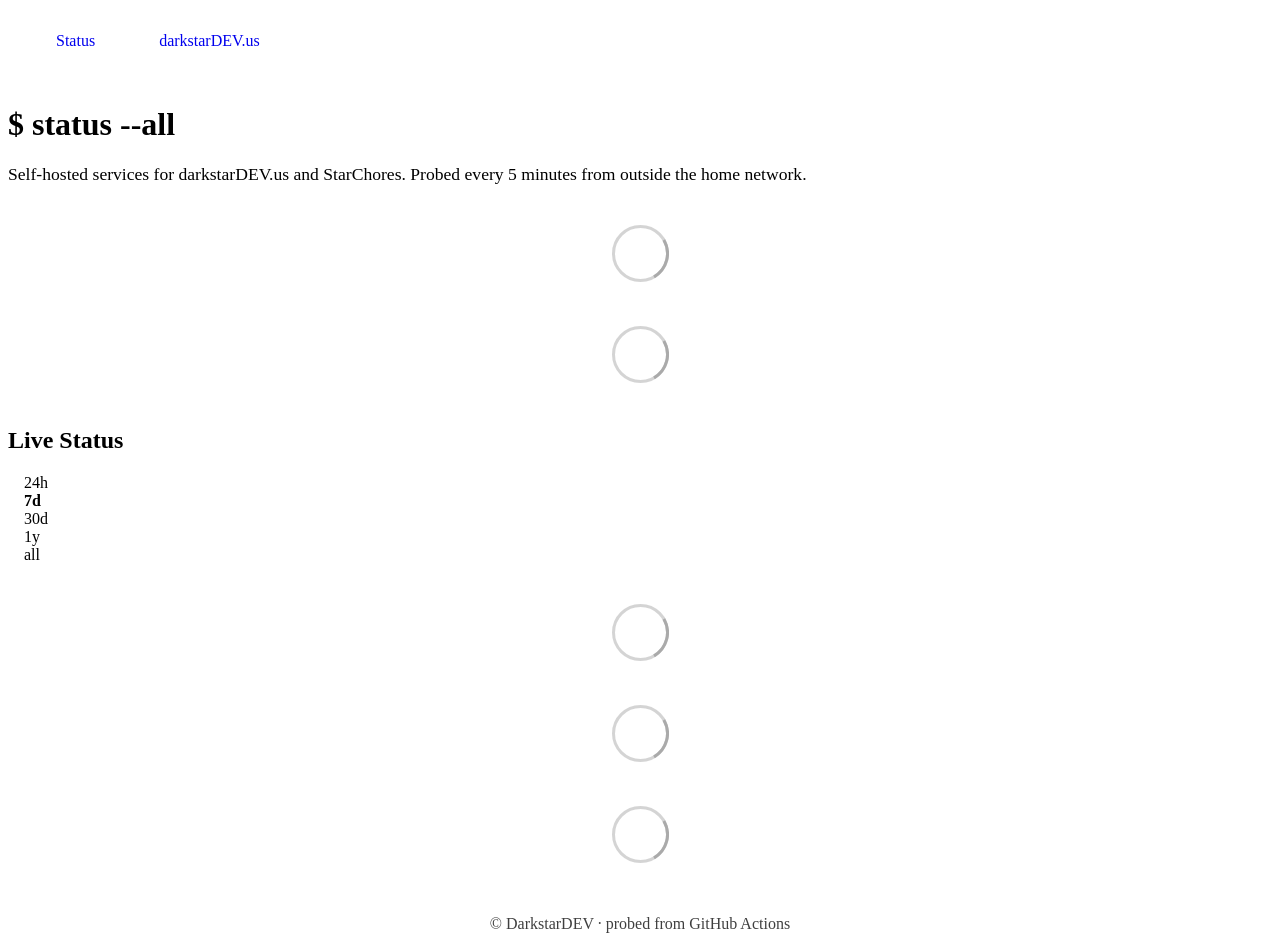
==== commit 0cc8dc81: "deploy: e03c50bac66f48d07593931994846956b1a218a0" ====
--- a/index.html
+++ b/index.html
@@ -1,4 +1,4 @@
-<!DOCTYPE html> <html lang=en> <head> <meta charset=utf-8> <meta content="width=device-width,initial-scale=1" name=viewport> <meta content=#333333 name=theme-color> <base href=/ > <link href=manifest.json rel=manifest crossorigin=use-credentials> <script>__SAPPER__={baseUrl:"",preloaded:[void 0,{}]};if('serviceWorker' in navigator)navigator.serviceWorker.register('/service-worker.js');(function(){try{eval("async function x(){}");var main="/client/client.28108906.js"}catch(e){main="/client/legacy/client.f2f665b1.js"};var s=document.createElement("script");try{new Function("if(0)import('')")();s.src=main;s.type="module";s.crossOrigin="use-credentials";}catch(e){s.src="/client/shimport@2.0.5.js";s.setAttribute("data-main",main);}document.head.appendChild(s);}());</script> <link href=client/client-31a52aa5.css rel=stylesheet><link href=client/createOctokit-a85f76c7.css rel=stylesheet><link href=client/index-b0b6455a.css rel=stylesheet> <title>darkstarDEV status</title><link href=https://fonts.googleapis.com rel=preconnect><link href="https://fonts.googleapis.com/css2?family=Chakra+Petch:wght@600;700&family=Manrope:wght@400;600;700;800&family=JetBrains+Mono:wght@400;500&display=swap" rel=stylesheet><link href=https://status.darkstardev.us/amber.css rel=stylesheet><link href=https://status.darkstardev.us/global.css rel=stylesheet><link href=https://raw.githubusercontent.com/upptime/upptime/master/assets/upptime-icon.svg rel=icon type=image/svg><link href=/logo-192.png rel=icon type=image/png><meta content="dark light" name=color-scheme> <link href=/client/client.28108906.js rel=modulepreload as=script crossorigin=use-credentials><link href=/client/client-31a52aa5.css rel=preload as=style><link href=/client/index.a305151e.js rel=modulepreload as=script crossorigin=use-credentials><link href=/client/createOctokit.910a246b.js rel=modulepreload as=script crossorigin=use-credentials><link href=/client/inject_styles.803b7e80.js rel=modulepreload as=script crossorigin=use-credentials><link href=/client/createOctokit-a85f76c7.css rel=preload as=style><link href=/client/index-b0b6455a.css rel=preload as=style></head> <body> <div id=sapper> <nav class=svelte-a08hsz><div class="svelte-a08hsz container"> <ul class=svelte-a08hsz><li><a class=svelte-a08hsz href=/ target=_self aria-current=page>Status</a> <li><a class=svelte-a08hsz href=https://darkstardev.us target=_self>darkstarDEV.us</a> </li> </ul></div> </nav> <main class=container> <header class=svelte-ngkazm><h1>$ status --all</h1> <p class="svelte-ngkazm lead">Self-hosted services for darkstarDEV.us and StarChores. Probed every 5 minutes from outside the home network.</header> <section class=svelte-8lnl4f><div class="svelte-68jxue loading"><svg class=svelte-68jxue height=38 stroke=#aaa width=38 xmlns=http://www.w3.org/2000/svg><g fill=none fill-rule=evenodd><g stroke-width=2 transform="translate(1 1)"><circle cx=18 cy=18 r=18 stroke-opacity=.5></circle><path d="M36 18c0-9.94-8.06-18-18-18"><animateTransform attributeName=transform dur=1s from="0 18 18" repeatCount=indefinite to="360 18 18" type=rotate></animateTransform></path></g></g></svg></div> </section> <section class=svelte-8lnl4f><div class="svelte-68jxue loading"><svg class=svelte-68jxue height=38 stroke=#aaa width=38 xmlns=http://www.w3.org/2000/svg><g fill=none fill-rule=evenodd><g stroke-width=2 transform="translate(1 1)"><circle cx=18 cy=18 r=18 stroke-opacity=.5></circle><path d="M36 18c0-9.94-8.06-18-18-18"><animateTransform attributeName=transform dur=1s from="0 18 18" repeatCount=indefinite to="360 18 18" type=rotate></animateTransform></path></g></g></svg></div> </section> <div class="svelte-fqsq6s f changed"><h2>Live Status</h2> <form class="svelte-fqsq6s f r"><div><input class=svelte-fqsq6s id=data_day name=d type=radio value=day><label class=svelte-fqsq6s for=data_day>24h</label></div> <div><input class=svelte-fqsq6s id=data_week name=d type=radio value=week checked><label class=svelte-fqsq6s for=data_week>7d</label></div> <div><input class=svelte-fqsq6s id=data_month name=d type=radio value=month><label class=svelte-fqsq6s for=data_month>30d</label></div> <div><input class=svelte-fqsq6s id=data_year name=d type=radio value=year><label class=svelte-fqsq6s for=data_year>1y</label></div> <div><input class=svelte-fqsq6s id=data_all name=d type=radio value=all><label class=svelte-fqsq6s for=data_all>all</label></div></form></div> <section class="svelte-fqsq6s live-status"><div class="svelte-68jxue loading"><svg class=svelte-68jxue height=38 stroke=#aaa width=38 xmlns=http://www.w3.org/2000/svg><g fill=none fill-rule=evenodd><g stroke-width=2 transform="translate(1 1)"><circle cx=18 cy=18 r=18 stroke-opacity=.5></circle><path d="M36 18c0-9.94-8.06-18-18-18"><animateTransform attributeName=transform dur=1s from="0 18 18" repeatCount=indefinite to="360 18 18" type=rotate></animateTransform></path></g></g></svg></div> </section> <section><div class="svelte-68jxue loading"><svg class=svelte-68jxue height=38 stroke=#aaa width=38 xmlns=http://www.w3.org/2000/svg><g fill=none fill-rule=evenodd><g stroke-width=2 transform="translate(1 1)"><circle cx=18 cy=18 r=18 stroke-opacity=.5></circle><path d="M36 18c0-9.94-8.06-18-18-18"><animateTransform attributeName=transform dur=1s from="0 18 18" repeatCount=indefinite to="360 18 18" type=rotate></animateTransform></path></g></g></svg></div> </section> <section><div class="svelte-68jxue loading"><svg class=svelte-68jxue height=38 stroke=#aaa width=38 xmlns=http://www.w3.org/2000/svg><g fill=none fill-rule=evenodd><g stroke-width=2 transform="translate(1 1)"><circle cx=18 cy=18 r=18 stroke-opacity=.5></circle><path d="M36 18c0-9.94-8.06-18-18-18"><animateTransform attributeName=transform dur=1s from="0 18 18" repeatCount=indefinite to="360 18 18" type=rotate></animateTransform></path></g></g></svg></div></section></main> <footer class=svelte-jbr799><p>© DarkstarDEV · probed from GitHub Actions</p> </footer></div> <script> try {
+<!DOCTYPE html> <html lang=en> <head> <meta charset=utf-8> <meta content="width=device-width,initial-scale=1" name=viewport> <meta content=#333333 name=theme-color> <base href=/ > <link href=manifest.json rel=manifest crossorigin=use-credentials> <script>__SAPPER__={baseUrl:"",preloaded:[void 0,{}]};if('serviceWorker' in navigator)navigator.serviceWorker.register('/service-worker.js');(function(){try{eval("async function x(){}");var main="/client/client.c69aff18.js"}catch(e){main="/client/legacy/client.c6f3a08e.js"};var s=document.createElement("script");try{new Function("if(0)import('')")();s.src=main;s.type="module";s.crossOrigin="use-credentials";}catch(e){s.src="/client/shimport@2.0.5.js";s.setAttribute("data-main",main);}document.head.appendChild(s);}());</script> <link href=client/client-31a52aa5.css rel=stylesheet><link href=client/createOctokit-a85f76c7.css rel=stylesheet><link href=client/index-b0b6455a.css rel=stylesheet> <title>darkstarDEV status</title><link href=https://fonts.googleapis.com rel=preconnect><link href="https://fonts.googleapis.com/css2?family=Chakra+Petch:wght@600;700&family=Manrope:wght@400;600;700;800&family=JetBrains+Mono:wght@400;500&display=swap" rel=stylesheet><link href=https://status.darkstardev.us/amber.css rel=stylesheet><link href=https://status.darkstardev.us/global.css rel=stylesheet><link href=https://raw.githubusercontent.com/upptime/upptime/master/assets/upptime-icon.svg rel=icon type=image/svg><link href=/logo-192.png rel=icon type=image/png><meta content="dark light" name=color-scheme> <link href=/client/client.c69aff18.js rel=modulepreload as=script crossorigin=use-credentials><link href=/client/client-31a52aa5.css rel=preload as=style><link href=/client/index.736d1d0b.js rel=modulepreload as=script crossorigin=use-credentials><link href=/client/createOctokit.35af2174.js rel=modulepreload as=script crossorigin=use-credentials><link href=/client/inject_styles.803b7e80.js rel=modulepreload as=script crossorigin=use-credentials><link href=/client/createOctokit-a85f76c7.css rel=preload as=style><link href=/client/index-b0b6455a.css rel=preload as=style></head> <body> <div id=sapper> <nav class=svelte-a08hsz><div class="svelte-a08hsz container"> <ul class=svelte-a08hsz><li><a class=svelte-a08hsz href=/ target=_self aria-current=page>Status</a> <li><a class=svelte-a08hsz href=https://darkstardev.us target=_self>darkstarDEV.us</a> </li> </ul></div> </nav> <main class=container> <header class=svelte-ngkazm><h1>$ status --all</h1> <p class="svelte-ngkazm lead">Self-hosted services for darkstarDEV.us and StarChores. Probed every 5 minutes from outside the home network.</header> <section class=svelte-8lnl4f><div class="svelte-68jxue loading"><svg class=svelte-68jxue height=38 stroke=#aaa width=38 xmlns=http://www.w3.org/2000/svg><g fill=none fill-rule=evenodd><g stroke-width=2 transform="translate(1 1)"><circle cx=18 cy=18 r=18 stroke-opacity=.5></circle><path d="M36 18c0-9.94-8.06-18-18-18"><animateTransform attributeName=transform dur=1s from="0 18 18" repeatCount=indefinite to="360 18 18" type=rotate></animateTransform></path></g></g></svg></div> </section> <section class=svelte-8lnl4f><div class="svelte-68jxue loading"><svg class=svelte-68jxue height=38 stroke=#aaa width=38 xmlns=http://www.w3.org/2000/svg><g fill=none fill-rule=evenodd><g stroke-width=2 transform="translate(1 1)"><circle cx=18 cy=18 r=18 stroke-opacity=.5></circle><path d="M36 18c0-9.94-8.06-18-18-18"><animateTransform attributeName=transform dur=1s from="0 18 18" repeatCount=indefinite to="360 18 18" type=rotate></animateTransform></path></g></g></svg></div> </section> <div class="svelte-fqsq6s f changed"><h2>Live Status</h2> <form class="svelte-fqsq6s f r"><div><input class=svelte-fqsq6s id=data_day name=d type=radio value=day><label class=svelte-fqsq6s for=data_day>24h</label></div> <div><input class=svelte-fqsq6s id=data_week name=d type=radio value=week checked><label class=svelte-fqsq6s for=data_week>7d</label></div> <div><input class=svelte-fqsq6s id=data_month name=d type=radio value=month><label class=svelte-fqsq6s for=data_month>30d</label></div> <div><input class=svelte-fqsq6s id=data_year name=d type=radio value=year><label class=svelte-fqsq6s for=data_year>1y</label></div> <div><input class=svelte-fqsq6s id=data_all name=d type=radio value=all><label class=svelte-fqsq6s for=data_all>all</label></div></form></div> <section class="svelte-fqsq6s live-status"><div class="svelte-68jxue loading"><svg class=svelte-68jxue height=38 stroke=#aaa width=38 xmlns=http://www.w3.org/2000/svg><g fill=none fill-rule=evenodd><g stroke-width=2 transform="translate(1 1)"><circle cx=18 cy=18 r=18 stroke-opacity=.5></circle><path d="M36 18c0-9.94-8.06-18-18-18"><animateTransform attributeName=transform dur=1s from="0 18 18" repeatCount=indefinite to="360 18 18" type=rotate></animateTransform></path></g></g></svg></div> </section> <section><div class="svelte-68jxue loading"><svg class=svelte-68jxue height=38 stroke=#aaa width=38 xmlns=http://www.w3.org/2000/svg><g fill=none fill-rule=evenodd><g stroke-width=2 transform="translate(1 1)"><circle cx=18 cy=18 r=18 stroke-opacity=.5></circle><path d="M36 18c0-9.94-8.06-18-18-18"><animateTransform attributeName=transform dur=1s from="0 18 18" repeatCount=indefinite to="360 18 18" type=rotate></animateTransform></path></g></g></svg></div> </section> <section><div class="svelte-68jxue loading"><svg class=svelte-68jxue height=38 stroke=#aaa width=38 xmlns=http://www.w3.org/2000/svg><g fill=none fill-rule=evenodd><g stroke-width=2 transform="translate(1 1)"><circle cx=18 cy=18 r=18 stroke-opacity=.5></circle><path d="M36 18c0-9.94-8.06-18-18-18"><animateTransform attributeName=transform dur=1s from="0 18 18" repeatCount=indefinite to="360 18 18" type=rotate></animateTransform></path></g></g></svg></div></section></main> <footer class=svelte-jbr799><p>© DarkstarDEV · probed from GitHub Actions</p> </footer></div> <script> try {
         if (typeof window !== "undefined" && window.navigator && navigator.serviceWorker) {
           navigator.serviceWorker.getRegistrations().then(function (registrations) {
             for (let registration of registrations) {
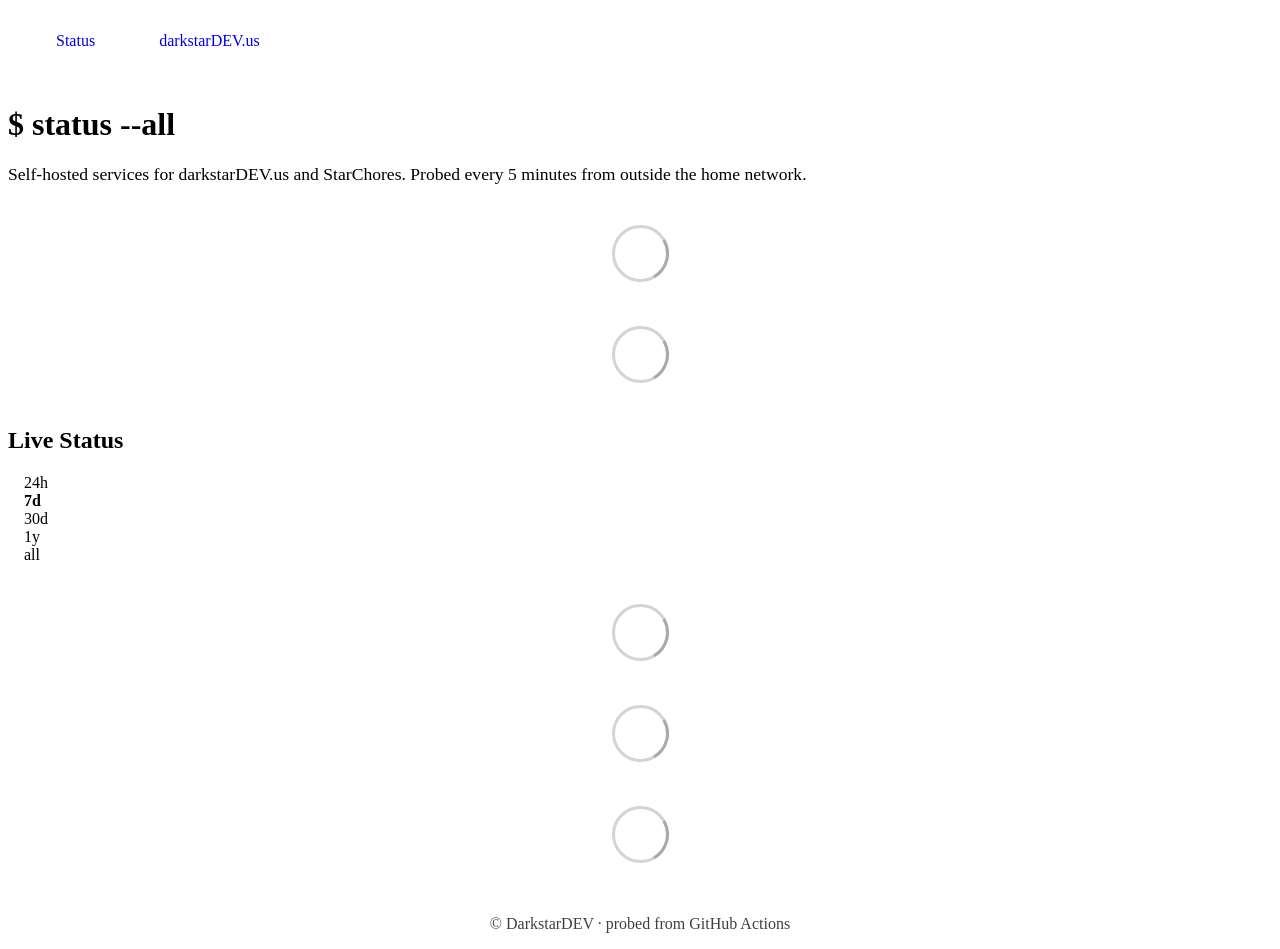
==== commit 74acbf20: "deploy: 834873e0b705266ca7aefb5cf23e55a1dfc6e84a" ====
--- a/index.html
+++ b/index.html
@@ -1,4 +1,4 @@
-<!DOCTYPE html> <html lang=en> <head> <meta charset=utf-8> <meta content="width=device-width,initial-scale=1" name=viewport> <meta content=#333333 name=theme-color> <base href=/ > <link href=manifest.json rel=manifest crossorigin=use-credentials> <script>__SAPPER__={baseUrl:"",preloaded:[void 0,{}]};if('serviceWorker' in navigator)navigator.serviceWorker.register('/service-worker.js');(function(){try{eval("async function x(){}");var main="/client/client.c69aff18.js"}catch(e){main="/client/legacy/client.c6f3a08e.js"};var s=document.createElement("script");try{new Function("if(0)import('')")();s.src=main;s.type="module";s.crossOrigin="use-credentials";}catch(e){s.src="/client/shimport@2.0.5.js";s.setAttribute("data-main",main);}document.head.appendChild(s);}());</script> <link href=client/client-31a52aa5.css rel=stylesheet><link href=client/createOctokit-a85f76c7.css rel=stylesheet><link href=client/index-b0b6455a.css rel=stylesheet> <title>darkstarDEV status</title><link href=https://fonts.googleapis.com rel=preconnect><link href="https://fonts.googleapis.com/css2?family=Chakra+Petch:wght@600;700&family=Manrope:wght@400;600;700;800&family=JetBrains+Mono:wght@400;500&display=swap" rel=stylesheet><link href=https://status.darkstardev.us/amber.css rel=stylesheet><link href=https://status.darkstardev.us/global.css rel=stylesheet><link href=https://raw.githubusercontent.com/upptime/upptime/master/assets/upptime-icon.svg rel=icon type=image/svg><link href=/logo-192.png rel=icon type=image/png><meta content="dark light" name=color-scheme> <link href=/client/client.c69aff18.js rel=modulepreload as=script crossorigin=use-credentials><link href=/client/client-31a52aa5.css rel=preload as=style><link href=/client/index.736d1d0b.js rel=modulepreload as=script crossorigin=use-credentials><link href=/client/createOctokit.35af2174.js rel=modulepreload as=script crossorigin=use-credentials><link href=/client/inject_styles.803b7e80.js rel=modulepreload as=script crossorigin=use-credentials><link href=/client/createOctokit-a85f76c7.css rel=preload as=style><link href=/client/index-b0b6455a.css rel=preload as=style></head> <body> <div id=sapper> <nav class=svelte-a08hsz><div class="svelte-a08hsz container"> <ul class=svelte-a08hsz><li><a class=svelte-a08hsz href=/ target=_self aria-current=page>Status</a> <li><a class=svelte-a08hsz href=https://darkstardev.us target=_self>darkstarDEV.us</a> </li> </ul></div> </nav> <main class=container> <header class=svelte-ngkazm><h1>$ status --all</h1> <p class="svelte-ngkazm lead">Self-hosted services for darkstarDEV.us and StarChores. Probed every 5 minutes from outside the home network.</header> <section class=svelte-8lnl4f><div class="svelte-68jxue loading"><svg class=svelte-68jxue height=38 stroke=#aaa width=38 xmlns=http://www.w3.org/2000/svg><g fill=none fill-rule=evenodd><g stroke-width=2 transform="translate(1 1)"><circle cx=18 cy=18 r=18 stroke-opacity=.5></circle><path d="M36 18c0-9.94-8.06-18-18-18"><animateTransform attributeName=transform dur=1s from="0 18 18" repeatCount=indefinite to="360 18 18" type=rotate></animateTransform></path></g></g></svg></div> </section> <section class=svelte-8lnl4f><div class="svelte-68jxue loading"><svg class=svelte-68jxue height=38 stroke=#aaa width=38 xmlns=http://www.w3.org/2000/svg><g fill=none fill-rule=evenodd><g stroke-width=2 transform="translate(1 1)"><circle cx=18 cy=18 r=18 stroke-opacity=.5></circle><path d="M36 18c0-9.94-8.06-18-18-18"><animateTransform attributeName=transform dur=1s from="0 18 18" repeatCount=indefinite to="360 18 18" type=rotate></animateTransform></path></g></g></svg></div> </section> <div class="svelte-fqsq6s f changed"><h2>Live Status</h2> <form class="svelte-fqsq6s f r"><div><input class=svelte-fqsq6s id=data_day name=d type=radio value=day><label class=svelte-fqsq6s for=data_day>24h</label></div> <div><input class=svelte-fqsq6s id=data_week name=d type=radio value=week checked><label class=svelte-fqsq6s for=data_week>7d</label></div> <div><input class=svelte-fqsq6s id=data_month name=d type=radio value=month><label class=svelte-fqsq6s for=data_month>30d</label></div> <div><input class=svelte-fqsq6s id=data_year name=d type=radio value=year><label class=svelte-fqsq6s for=data_year>1y</label></div> <div><input class=svelte-fqsq6s id=data_all name=d type=radio value=all><label class=svelte-fqsq6s for=data_all>all</label></div></form></div> <section class="svelte-fqsq6s live-status"><div class="svelte-68jxue loading"><svg class=svelte-68jxue height=38 stroke=#aaa width=38 xmlns=http://www.w3.org/2000/svg><g fill=none fill-rule=evenodd><g stroke-width=2 transform="translate(1 1)"><circle cx=18 cy=18 r=18 stroke-opacity=.5></circle><path d="M36 18c0-9.94-8.06-18-18-18"><animateTransform attributeName=transform dur=1s from="0 18 18" repeatCount=indefinite to="360 18 18" type=rotate></animateTransform></path></g></g></svg></div> </section> <section><div class="svelte-68jxue loading"><svg class=svelte-68jxue height=38 stroke=#aaa width=38 xmlns=http://www.w3.org/2000/svg><g fill=none fill-rule=evenodd><g stroke-width=2 transform="translate(1 1)"><circle cx=18 cy=18 r=18 stroke-opacity=.5></circle><path d="M36 18c0-9.94-8.06-18-18-18"><animateTransform attributeName=transform dur=1s from="0 18 18" repeatCount=indefinite to="360 18 18" type=rotate></animateTransform></path></g></g></svg></div> </section> <section><div class="svelte-68jxue loading"><svg class=svelte-68jxue height=38 stroke=#aaa width=38 xmlns=http://www.w3.org/2000/svg><g fill=none fill-rule=evenodd><g stroke-width=2 transform="translate(1 1)"><circle cx=18 cy=18 r=18 stroke-opacity=.5></circle><path d="M36 18c0-9.94-8.06-18-18-18"><animateTransform attributeName=transform dur=1s from="0 18 18" repeatCount=indefinite to="360 18 18" type=rotate></animateTransform></path></g></g></svg></div></section></main> <footer class=svelte-jbr799><p>© DarkstarDEV · probed from GitHub Actions</p> </footer></div> <script> try {
+<!DOCTYPE html> <html lang=en> <head> <meta charset=utf-8> <meta content="width=device-width,initial-scale=1" name=viewport> <meta content=#333333 name=theme-color> <base href=/ > <link href=manifest.json rel=manifest crossorigin=use-credentials> <script>__SAPPER__={baseUrl:"",preloaded:[void 0,{}]};if('serviceWorker' in navigator)navigator.serviceWorker.register('/service-worker.js');(function(){try{eval("async function x(){}");var main="/client/client.52127d0a.js"}catch(e){main="/client/legacy/client.81cac837.js"};var s=document.createElement("script");try{new Function("if(0)import('')")();s.src=main;s.type="module";s.crossOrigin="use-credentials";}catch(e){s.src="/client/shimport@2.0.5.js";s.setAttribute("data-main",main);}document.head.appendChild(s);}());</script> <link href=client/client-31a52aa5.css rel=stylesheet><link href=client/createOctokit-a85f76c7.css rel=stylesheet><link href=client/index-b0b6455a.css rel=stylesheet> <title>darkstarDEV status</title><link href=https://fonts.googleapis.com rel=preconnect><link href="https://fonts.googleapis.com/css2?family=Chakra+Petch:wght@600;700&family=Manrope:wght@400;600;700;800&family=JetBrains+Mono:wght@400;500&display=swap" rel=stylesheet><link href=https://status.darkstardev.us/amber.css rel=stylesheet><link href=https://status.darkstardev.us/global.css rel=stylesheet><link href=https://raw.githubusercontent.com/upptime/upptime/master/assets/upptime-icon.svg rel=icon type=image/svg><link href=/logo-192.png rel=icon type=image/png><meta content="dark light" name=color-scheme> <link href=/client/client.52127d0a.js rel=modulepreload as=script crossorigin=use-credentials><link href=/client/client-31a52aa5.css rel=preload as=style><link href=/client/index.644de80f.js rel=modulepreload as=script crossorigin=use-credentials><link href=/client/createOctokit.c0a02b2a.js rel=modulepreload as=script crossorigin=use-credentials><link href=/client/inject_styles.803b7e80.js rel=modulepreload as=script crossorigin=use-credentials><link href=/client/createOctokit-a85f76c7.css rel=preload as=style><link href=/client/index-b0b6455a.css rel=preload as=style></head> <body> <div id=sapper> <nav class=svelte-a08hsz><div class="svelte-a08hsz container"> <ul class=svelte-a08hsz><li><a class=svelte-a08hsz href=/ target=_self aria-current=page>Status</a> <li><a class=svelte-a08hsz href=https://darkstardev.us target=_self>darkstarDEV.us</a> </li> </ul></div> </nav> <main class=container> <header class=svelte-ngkazm><h1>$ status --all</h1> <p class="svelte-ngkazm lead">Self-hosted services for darkstarDEV.us and StarChores. Probed every 5 minutes from outside the home network.</header> <section class=svelte-8lnl4f><div class="svelte-68jxue loading"><svg class=svelte-68jxue height=38 stroke=#aaa width=38 xmlns=http://www.w3.org/2000/svg><g fill=none fill-rule=evenodd><g stroke-width=2 transform="translate(1 1)"><circle cx=18 cy=18 r=18 stroke-opacity=.5></circle><path d="M36 18c0-9.94-8.06-18-18-18"><animateTransform attributeName=transform dur=1s from="0 18 18" repeatCount=indefinite to="360 18 18" type=rotate></animateTransform></path></g></g></svg></div> </section> <section class=svelte-8lnl4f><div class="svelte-68jxue loading"><svg class=svelte-68jxue height=38 stroke=#aaa width=38 xmlns=http://www.w3.org/2000/svg><g fill=none fill-rule=evenodd><g stroke-width=2 transform="translate(1 1)"><circle cx=18 cy=18 r=18 stroke-opacity=.5></circle><path d="M36 18c0-9.94-8.06-18-18-18"><animateTransform attributeName=transform dur=1s from="0 18 18" repeatCount=indefinite to="360 18 18" type=rotate></animateTransform></path></g></g></svg></div> </section> <div class="svelte-fqsq6s f changed"><h2>Live Status</h2> <form class="svelte-fqsq6s f r"><div><input class=svelte-fqsq6s id=data_day name=d type=radio value=day><label class=svelte-fqsq6s for=data_day>24h</label></div> <div><input class=svelte-fqsq6s id=data_week name=d type=radio value=week checked><label class=svelte-fqsq6s for=data_week>7d</label></div> <div><input class=svelte-fqsq6s id=data_month name=d type=radio value=month><label class=svelte-fqsq6s for=data_month>30d</label></div> <div><input class=svelte-fqsq6s id=data_year name=d type=radio value=year><label class=svelte-fqsq6s for=data_year>1y</label></div> <div><input class=svelte-fqsq6s id=data_all name=d type=radio value=all><label class=svelte-fqsq6s for=data_all>all</label></div></form></div> <section class="svelte-fqsq6s live-status"><div class="svelte-68jxue loading"><svg class=svelte-68jxue height=38 stroke=#aaa width=38 xmlns=http://www.w3.org/2000/svg><g fill=none fill-rule=evenodd><g stroke-width=2 transform="translate(1 1)"><circle cx=18 cy=18 r=18 stroke-opacity=.5></circle><path d="M36 18c0-9.94-8.06-18-18-18"><animateTransform attributeName=transform dur=1s from="0 18 18" repeatCount=indefinite to="360 18 18" type=rotate></animateTransform></path></g></g></svg></div> </section> <section><div class="svelte-68jxue loading"><svg class=svelte-68jxue height=38 stroke=#aaa width=38 xmlns=http://www.w3.org/2000/svg><g fill=none fill-rule=evenodd><g stroke-width=2 transform="translate(1 1)"><circle cx=18 cy=18 r=18 stroke-opacity=.5></circle><path d="M36 18c0-9.94-8.06-18-18-18"><animateTransform attributeName=transform dur=1s from="0 18 18" repeatCount=indefinite to="360 18 18" type=rotate></animateTransform></path></g></g></svg></div> </section> <section><div class="svelte-68jxue loading"><svg class=svelte-68jxue height=38 stroke=#aaa width=38 xmlns=http://www.w3.org/2000/svg><g fill=none fill-rule=evenodd><g stroke-width=2 transform="translate(1 1)"><circle cx=18 cy=18 r=18 stroke-opacity=.5></circle><path d="M36 18c0-9.94-8.06-18-18-18"><animateTransform attributeName=transform dur=1s from="0 18 18" repeatCount=indefinite to="360 18 18" type=rotate></animateTransform></path></g></g></svg></div></section></main> <footer class=svelte-jbr799><p>© DarkstarDEV · probed from GitHub Actions</p> </footer></div> <script> try {
         if (typeof window !== "undefined" && window.navigator && navigator.serviceWorker) {
           navigator.serviceWorker.getRegistrations().then(function (registrations) {
             for (let registration of registrations) {
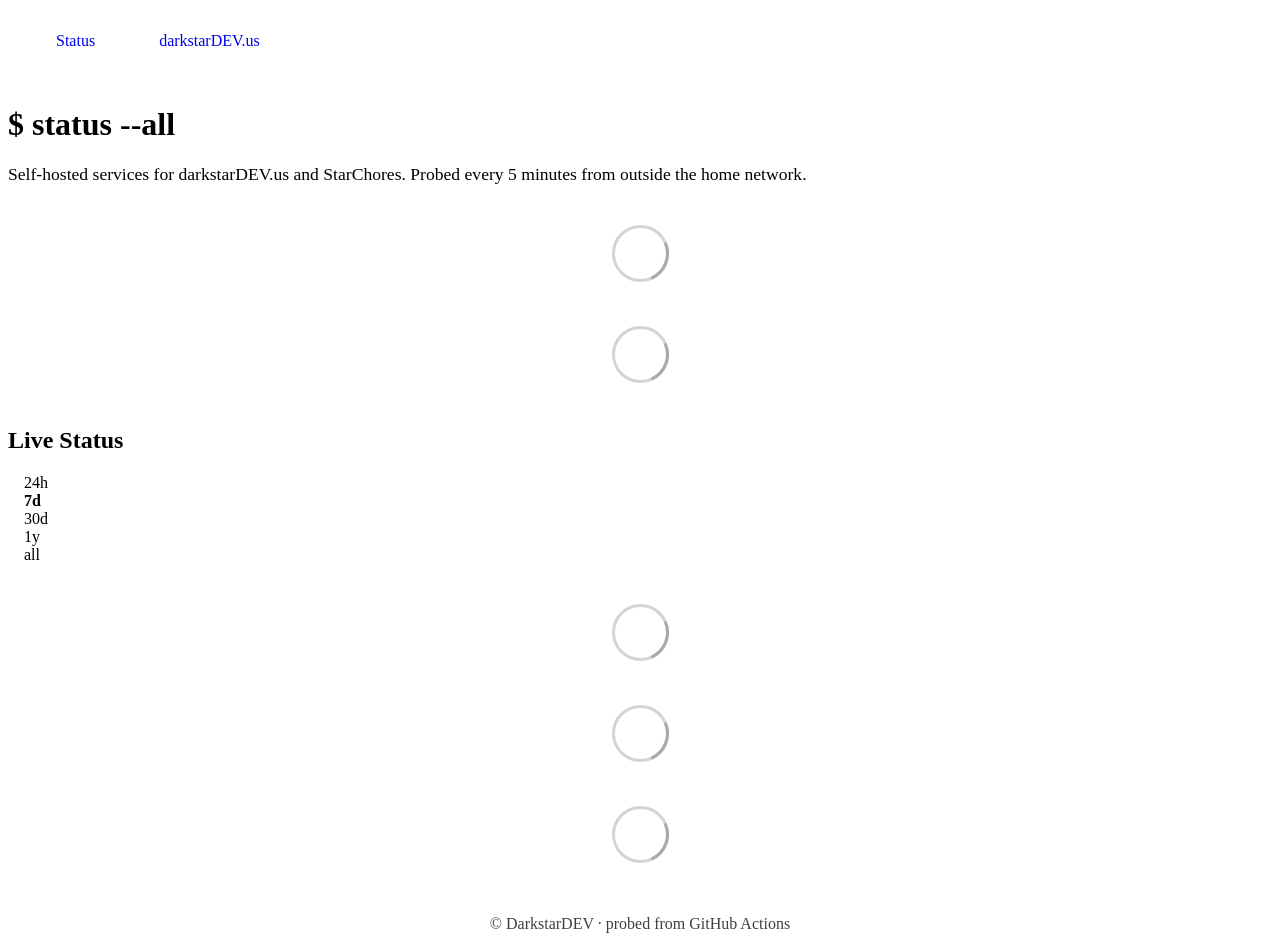
==== commit d1ecf11f: "deploy: 7367978fcd1a317733fb59728865d6267c1649fb" ====
--- a/index.html
+++ b/index.html
@@ -1,4 +1,4 @@
-<!DOCTYPE html> <html lang=en> <head> <meta charset=utf-8> <meta content="width=device-width,initial-scale=1" name=viewport> <meta content=#333333 name=theme-color> <base href=/ > <link href=manifest.json rel=manifest crossorigin=use-credentials> <script>__SAPPER__={baseUrl:"",preloaded:[void 0,{}]};if('serviceWorker' in navigator)navigator.serviceWorker.register('/service-worker.js');(function(){try{eval("async function x(){}");var main="/client/client.52127d0a.js"}catch(e){main="/client/legacy/client.81cac837.js"};var s=document.createElement("script");try{new Function("if(0)import('')")();s.src=main;s.type="module";s.crossOrigin="use-credentials";}catch(e){s.src="/client/shimport@2.0.5.js";s.setAttribute("data-main",main);}document.head.appendChild(s);}());</script> <link href=client/client-31a52aa5.css rel=stylesheet><link href=client/createOctokit-a85f76c7.css rel=stylesheet><link href=client/index-b0b6455a.css rel=stylesheet> <title>darkstarDEV status</title><link href=https://fonts.googleapis.com rel=preconnect><link href="https://fonts.googleapis.com/css2?family=Chakra+Petch:wght@600;700&family=Manrope:wght@400;600;700;800&family=JetBrains+Mono:wght@400;500&display=swap" rel=stylesheet><link href=https://status.darkstardev.us/amber.css rel=stylesheet><link href=https://status.darkstardev.us/global.css rel=stylesheet><link href=https://raw.githubusercontent.com/upptime/upptime/master/assets/upptime-icon.svg rel=icon type=image/svg><link href=/logo-192.png rel=icon type=image/png><meta content="dark light" name=color-scheme> <link href=/client/client.52127d0a.js rel=modulepreload as=script crossorigin=use-credentials><link href=/client/client-31a52aa5.css rel=preload as=style><link href=/client/index.644de80f.js rel=modulepreload as=script crossorigin=use-credentials><link href=/client/createOctokit.c0a02b2a.js rel=modulepreload as=script crossorigin=use-credentials><link href=/client/inject_styles.803b7e80.js rel=modulepreload as=script crossorigin=use-credentials><link href=/client/createOctokit-a85f76c7.css rel=preload as=style><link href=/client/index-b0b6455a.css rel=preload as=style></head> <body> <div id=sapper> <nav class=svelte-a08hsz><div class="svelte-a08hsz container"> <ul class=svelte-a08hsz><li><a class=svelte-a08hsz href=/ target=_self aria-current=page>Status</a> <li><a class=svelte-a08hsz href=https://darkstardev.us target=_self>darkstarDEV.us</a> </li> </ul></div> </nav> <main class=container> <header class=svelte-ngkazm><h1>$ status --all</h1> <p class="svelte-ngkazm lead">Self-hosted services for darkstarDEV.us and StarChores. Probed every 5 minutes from outside the home network.</header> <section class=svelte-8lnl4f><div class="svelte-68jxue loading"><svg class=svelte-68jxue height=38 stroke=#aaa width=38 xmlns=http://www.w3.org/2000/svg><g fill=none fill-rule=evenodd><g stroke-width=2 transform="translate(1 1)"><circle cx=18 cy=18 r=18 stroke-opacity=.5></circle><path d="M36 18c0-9.94-8.06-18-18-18"><animateTransform attributeName=transform dur=1s from="0 18 18" repeatCount=indefinite to="360 18 18" type=rotate></animateTransform></path></g></g></svg></div> </section> <section class=svelte-8lnl4f><div class="svelte-68jxue loading"><svg class=svelte-68jxue height=38 stroke=#aaa width=38 xmlns=http://www.w3.org/2000/svg><g fill=none fill-rule=evenodd><g stroke-width=2 transform="translate(1 1)"><circle cx=18 cy=18 r=18 stroke-opacity=.5></circle><path d="M36 18c0-9.94-8.06-18-18-18"><animateTransform attributeName=transform dur=1s from="0 18 18" repeatCount=indefinite to="360 18 18" type=rotate></animateTransform></path></g></g></svg></div> </section> <div class="svelte-fqsq6s f changed"><h2>Live Status</h2> <form class="svelte-fqsq6s f r"><div><input class=svelte-fqsq6s id=data_day name=d type=radio value=day><label class=svelte-fqsq6s for=data_day>24h</label></div> <div><input class=svelte-fqsq6s id=data_week name=d type=radio value=week checked><label class=svelte-fqsq6s for=data_week>7d</label></div> <div><input class=svelte-fqsq6s id=data_month name=d type=radio value=month><label class=svelte-fqsq6s for=data_month>30d</label></div> <div><input class=svelte-fqsq6s id=data_year name=d type=radio value=year><label class=svelte-fqsq6s for=data_year>1y</label></div> <div><input class=svelte-fqsq6s id=data_all name=d type=radio value=all><label class=svelte-fqsq6s for=data_all>all</label></div></form></div> <section class="svelte-fqsq6s live-status"><div class="svelte-68jxue loading"><svg class=svelte-68jxue height=38 stroke=#aaa width=38 xmlns=http://www.w3.org/2000/svg><g fill=none fill-rule=evenodd><g stroke-width=2 transform="translate(1 1)"><circle cx=18 cy=18 r=18 stroke-opacity=.5></circle><path d="M36 18c0-9.94-8.06-18-18-18"><animateTransform attributeName=transform dur=1s from="0 18 18" repeatCount=indefinite to="360 18 18" type=rotate></animateTransform></path></g></g></svg></div> </section> <section><div class="svelte-68jxue loading"><svg class=svelte-68jxue height=38 stroke=#aaa width=38 xmlns=http://www.w3.org/2000/svg><g fill=none fill-rule=evenodd><g stroke-width=2 transform="translate(1 1)"><circle cx=18 cy=18 r=18 stroke-opacity=.5></circle><path d="M36 18c0-9.94-8.06-18-18-18"><animateTransform attributeName=transform dur=1s from="0 18 18" repeatCount=indefinite to="360 18 18" type=rotate></animateTransform></path></g></g></svg></div> </section> <section><div class="svelte-68jxue loading"><svg class=svelte-68jxue height=38 stroke=#aaa width=38 xmlns=http://www.w3.org/2000/svg><g fill=none fill-rule=evenodd><g stroke-width=2 transform="translate(1 1)"><circle cx=18 cy=18 r=18 stroke-opacity=.5></circle><path d="M36 18c0-9.94-8.06-18-18-18"><animateTransform attributeName=transform dur=1s from="0 18 18" repeatCount=indefinite to="360 18 18" type=rotate></animateTransform></path></g></g></svg></div></section></main> <footer class=svelte-jbr799><p>© DarkstarDEV · probed from GitHub Actions</p> </footer></div> <script> try {
+<!DOCTYPE html> <html lang=en> <head> <meta charset=utf-8> <meta content="width=device-width,initial-scale=1" name=viewport> <meta content=#333333 name=theme-color> <base href=/ > <link href=manifest.json rel=manifest crossorigin=use-credentials> <script>__SAPPER__={baseUrl:"",preloaded:[void 0,{}]};if('serviceWorker' in navigator)navigator.serviceWorker.register('/service-worker.js');(function(){try{eval("async function x(){}");var main="/client/client.44725eb7.js"}catch(e){main="/client/legacy/client.42cdd1ac.js"};var s=document.createElement("script");try{new Function("if(0)import('')")();s.src=main;s.type="module";s.crossOrigin="use-credentials";}catch(e){s.src="/client/shimport@2.0.5.js";s.setAttribute("data-main",main);}document.head.appendChild(s);}());</script> <link href=client/client-31a52aa5.css rel=stylesheet><link href=client/createOctokit-a85f76c7.css rel=stylesheet><link href=client/index-b0b6455a.css rel=stylesheet> <title>darkstarDEV status</title><link href=https://fonts.googleapis.com rel=preconnect><link href="https://fonts.googleapis.com/css2?family=Chakra+Petch:wght@600;700&family=Manrope:wght@400;600;700;800&family=JetBrains+Mono:wght@400;500&display=swap" rel=stylesheet><link href=https://status.darkstardev.us/amber.css rel=stylesheet><link href=https://status.darkstardev.us/global.css rel=stylesheet><link href=https://raw.githubusercontent.com/upptime/upptime/master/assets/upptime-icon.svg rel=icon type=image/svg><link href=/logo-192.png rel=icon type=image/png><meta content="dark light" name=color-scheme> <link href=/client/client.44725eb7.js rel=modulepreload as=script crossorigin=use-credentials><link href=/client/client-31a52aa5.css rel=preload as=style><link href=/client/index.c8fb8bff.js rel=modulepreload as=script crossorigin=use-credentials><link href=/client/createOctokit.329164cf.js rel=modulepreload as=script crossorigin=use-credentials><link href=/client/inject_styles.803b7e80.js rel=modulepreload as=script crossorigin=use-credentials><link href=/client/createOctokit-a85f76c7.css rel=preload as=style><link href=/client/index-b0b6455a.css rel=preload as=style></head> <body> <div id=sapper> <nav class=svelte-a08hsz><div class="svelte-a08hsz container"> <ul class=svelte-a08hsz><li><a class=svelte-a08hsz href=/ target=_self aria-current=page>Status</a> <li><a class=svelte-a08hsz href=https://darkstardev.us target=_self>darkstarDEV.us</a> </li> </ul></div> </nav> <main class=container> <header class=svelte-ngkazm><h1>$ status --all</h1> <p class="svelte-ngkazm lead">Self-hosted services for darkstarDEV.us and StarChores. Probed every 5 minutes from outside the home network.</header> <section class=svelte-8lnl4f><div class="svelte-68jxue loading"><svg class=svelte-68jxue height=38 stroke=#aaa width=38 xmlns=http://www.w3.org/2000/svg><g fill=none fill-rule=evenodd><g stroke-width=2 transform="translate(1 1)"><circle cx=18 cy=18 r=18 stroke-opacity=.5></circle><path d="M36 18c0-9.94-8.06-18-18-18"><animateTransform attributeName=transform dur=1s from="0 18 18" repeatCount=indefinite to="360 18 18" type=rotate></animateTransform></path></g></g></svg></div> </section> <section class=svelte-8lnl4f><div class="svelte-68jxue loading"><svg class=svelte-68jxue height=38 stroke=#aaa width=38 xmlns=http://www.w3.org/2000/svg><g fill=none fill-rule=evenodd><g stroke-width=2 transform="translate(1 1)"><circle cx=18 cy=18 r=18 stroke-opacity=.5></circle><path d="M36 18c0-9.94-8.06-18-18-18"><animateTransform attributeName=transform dur=1s from="0 18 18" repeatCount=indefinite to="360 18 18" type=rotate></animateTransform></path></g></g></svg></div> </section> <div class="svelte-fqsq6s f changed"><h2>Live Status</h2> <form class="svelte-fqsq6s f r"><div><input class=svelte-fqsq6s id=data_day name=d type=radio value=day><label class=svelte-fqsq6s for=data_day>24h</label></div> <div><input class=svelte-fqsq6s id=data_week name=d type=radio value=week checked><label class=svelte-fqsq6s for=data_week>7d</label></div> <div><input class=svelte-fqsq6s id=data_month name=d type=radio value=month><label class=svelte-fqsq6s for=data_month>30d</label></div> <div><input class=svelte-fqsq6s id=data_year name=d type=radio value=year><label class=svelte-fqsq6s for=data_year>1y</label></div> <div><input class=svelte-fqsq6s id=data_all name=d type=radio value=all><label class=svelte-fqsq6s for=data_all>all</label></div></form></div> <section class="svelte-fqsq6s live-status"><div class="svelte-68jxue loading"><svg class=svelte-68jxue height=38 stroke=#aaa width=38 xmlns=http://www.w3.org/2000/svg><g fill=none fill-rule=evenodd><g stroke-width=2 transform="translate(1 1)"><circle cx=18 cy=18 r=18 stroke-opacity=.5></circle><path d="M36 18c0-9.94-8.06-18-18-18"><animateTransform attributeName=transform dur=1s from="0 18 18" repeatCount=indefinite to="360 18 18" type=rotate></animateTransform></path></g></g></svg></div> </section> <section><div class="svelte-68jxue loading"><svg class=svelte-68jxue height=38 stroke=#aaa width=38 xmlns=http://www.w3.org/2000/svg><g fill=none fill-rule=evenodd><g stroke-width=2 transform="translate(1 1)"><circle cx=18 cy=18 r=18 stroke-opacity=.5></circle><path d="M36 18c0-9.94-8.06-18-18-18"><animateTransform attributeName=transform dur=1s from="0 18 18" repeatCount=indefinite to="360 18 18" type=rotate></animateTransform></path></g></g></svg></div> </section> <section><div class="svelte-68jxue loading"><svg class=svelte-68jxue height=38 stroke=#aaa width=38 xmlns=http://www.w3.org/2000/svg><g fill=none fill-rule=evenodd><g stroke-width=2 transform="translate(1 1)"><circle cx=18 cy=18 r=18 stroke-opacity=.5></circle><path d="M36 18c0-9.94-8.06-18-18-18"><animateTransform attributeName=transform dur=1s from="0 18 18" repeatCount=indefinite to="360 18 18" type=rotate></animateTransform></path></g></g></svg></div></section></main> <footer class=svelte-jbr799><p>© DarkstarDEV · probed from GitHub Actions</p> </footer></div> <script> try {
         if (typeof window !== "undefined" && window.navigator && navigator.serviceWorker) {
           navigator.serviceWorker.getRegistrations().then(function (registrations) {
             for (let registration of registrations) {
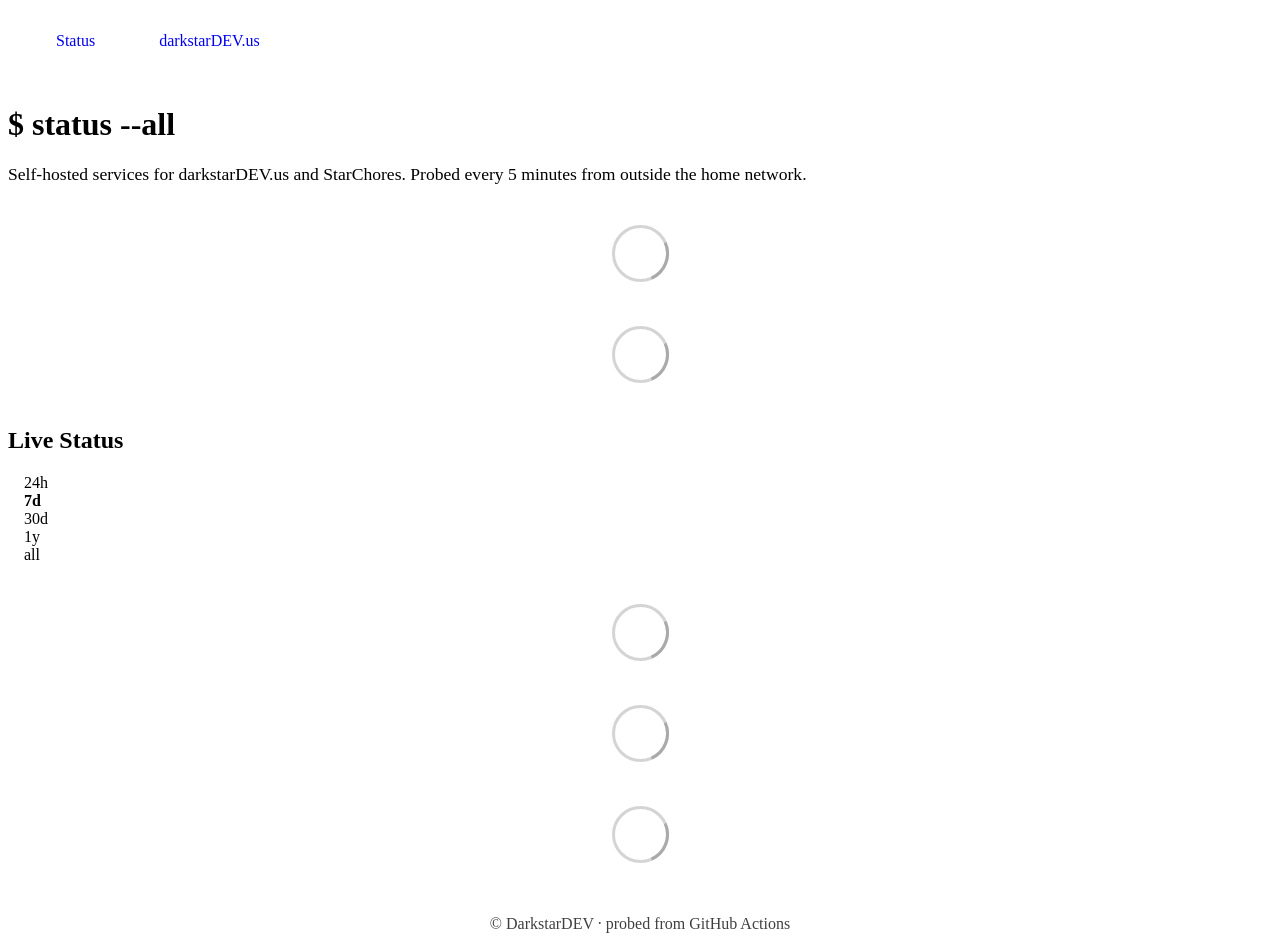
==== commit 01434276: "deploy: ccdbaa49d75c1ba85ad89ad1508807f189f9bae2" ====
--- a/index.html
+++ b/index.html
@@ -1,4 +1,12 @@
-<!DOCTYPE html> <html lang=en> <head> <meta charset=utf-8> <meta content="width=device-width,initial-scale=1" name=viewport> <meta content=#333333 name=theme-color> <base href=/ > <link href=manifest.json rel=manifest crossorigin=use-credentials> <script>__SAPPER__={baseUrl:"",preloaded:[void 0,{}]};if('serviceWorker' in navigator)navigator.serviceWorker.register('/service-worker.js');(function(){try{eval("async function x(){}");var main="/client/client.44725eb7.js"}catch(e){main="/client/legacy/client.42cdd1ac.js"};var s=document.createElement("script");try{new Function("if(0)import('')")();s.src=main;s.type="module";s.crossOrigin="use-credentials";}catch(e){s.src="/client/shimport@2.0.5.js";s.setAttribute("data-main",main);}document.head.appendChild(s);}());</script> <link href=client/client-31a52aa5.css rel=stylesheet><link href=client/createOctokit-a85f76c7.css rel=stylesheet><link href=client/index-b0b6455a.css rel=stylesheet> <title>darkstarDEV status</title><link href=https://fonts.googleapis.com rel=preconnect><link href="https://fonts.googleapis.com/css2?family=Chakra+Petch:wght@600;700&family=Manrope:wght@400;600;700;800&family=JetBrains+Mono:wght@400;500&display=swap" rel=stylesheet><link href=https://status.darkstardev.us/amber.css rel=stylesheet><link href=https://status.darkstardev.us/global.css rel=stylesheet><link href=https://raw.githubusercontent.com/upptime/upptime/master/assets/upptime-icon.svg rel=icon type=image/svg><link href=/logo-192.png rel=icon type=image/png><meta content="dark light" name=color-scheme> <link href=/client/client.44725eb7.js rel=modulepreload as=script crossorigin=use-credentials><link href=/client/client-31a52aa5.css rel=preload as=style><link href=/client/index.c8fb8bff.js rel=modulepreload as=script crossorigin=use-credentials><link href=/client/createOctokit.329164cf.js rel=modulepreload as=script crossorigin=use-credentials><link href=/client/inject_styles.803b7e80.js rel=modulepreload as=script crossorigin=use-credentials><link href=/client/createOctokit-a85f76c7.css rel=preload as=style><link href=/client/index-b0b6455a.css rel=preload as=style></head> <body> <div id=sapper> <nav class=svelte-a08hsz><div class="svelte-a08hsz container"> <ul class=svelte-a08hsz><li><a class=svelte-a08hsz href=/ target=_self aria-current=page>Status</a> <li><a class=svelte-a08hsz href=https://darkstardev.us target=_self>darkstarDEV.us</a> </li> </ul></div> </nav> <main class=container> <header class=svelte-ngkazm><h1>$ status --all</h1> <p class="svelte-ngkazm lead">Self-hosted services for darkstarDEV.us and StarChores. Probed every 5 minutes from outside the home network.</header> <section class=svelte-8lnl4f><div class="svelte-68jxue loading"><svg class=svelte-68jxue height=38 stroke=#aaa width=38 xmlns=http://www.w3.org/2000/svg><g fill=none fill-rule=evenodd><g stroke-width=2 transform="translate(1 1)"><circle cx=18 cy=18 r=18 stroke-opacity=.5></circle><path d="M36 18c0-9.94-8.06-18-18-18"><animateTransform attributeName=transform dur=1s from="0 18 18" repeatCount=indefinite to="360 18 18" type=rotate></animateTransform></path></g></g></svg></div> </section> <section class=svelte-8lnl4f><div class="svelte-68jxue loading"><svg class=svelte-68jxue height=38 stroke=#aaa width=38 xmlns=http://www.w3.org/2000/svg><g fill=none fill-rule=evenodd><g stroke-width=2 transform="translate(1 1)"><circle cx=18 cy=18 r=18 stroke-opacity=.5></circle><path d="M36 18c0-9.94-8.06-18-18-18"><animateTransform attributeName=transform dur=1s from="0 18 18" repeatCount=indefinite to="360 18 18" type=rotate></animateTransform></path></g></g></svg></div> </section> <div class="svelte-fqsq6s f changed"><h2>Live Status</h2> <form class="svelte-fqsq6s f r"><div><input class=svelte-fqsq6s id=data_day name=d type=radio value=day><label class=svelte-fqsq6s for=data_day>24h</label></div> <div><input class=svelte-fqsq6s id=data_week name=d type=radio value=week checked><label class=svelte-fqsq6s for=data_week>7d</label></div> <div><input class=svelte-fqsq6s id=data_month name=d type=radio value=month><label class=svelte-fqsq6s for=data_month>30d</label></div> <div><input class=svelte-fqsq6s id=data_year name=d type=radio value=year><label class=svelte-fqsq6s for=data_year>1y</label></div> <div><input class=svelte-fqsq6s id=data_all name=d type=radio value=all><label class=svelte-fqsq6s for=data_all>all</label></div></form></div> <section class="svelte-fqsq6s live-status"><div class="svelte-68jxue loading"><svg class=svelte-68jxue height=38 stroke=#aaa width=38 xmlns=http://www.w3.org/2000/svg><g fill=none fill-rule=evenodd><g stroke-width=2 transform="translate(1 1)"><circle cx=18 cy=18 r=18 stroke-opacity=.5></circle><path d="M36 18c0-9.94-8.06-18-18-18"><animateTransform attributeName=transform dur=1s from="0 18 18" repeatCount=indefinite to="360 18 18" type=rotate></animateTransform></path></g></g></svg></div> </section> <section><div class="svelte-68jxue loading"><svg class=svelte-68jxue height=38 stroke=#aaa width=38 xmlns=http://www.w3.org/2000/svg><g fill=none fill-rule=evenodd><g stroke-width=2 transform="translate(1 1)"><circle cx=18 cy=18 r=18 stroke-opacity=.5></circle><path d="M36 18c0-9.94-8.06-18-18-18"><animateTransform attributeName=transform dur=1s from="0 18 18" repeatCount=indefinite to="360 18 18" type=rotate></animateTransform></path></g></g></svg></div> </section> <section><div class="svelte-68jxue loading"><svg class=svelte-68jxue height=38 stroke=#aaa width=38 xmlns=http://www.w3.org/2000/svg><g fill=none fill-rule=evenodd><g stroke-width=2 transform="translate(1 1)"><circle cx=18 cy=18 r=18 stroke-opacity=.5></circle><path d="M36 18c0-9.94-8.06-18-18-18"><animateTransform attributeName=transform dur=1s from="0 18 18" repeatCount=indefinite to="360 18 18" type=rotate></animateTransform></path></g></g></svg></div></section></main> <footer class=svelte-jbr799><p>© DarkstarDEV · probed from GitHub Actions</p> </footer></div> <script> try {
+<!DOCTYPE html> <html lang=en> <head> <meta charset=utf-8> <meta content="width=device-width,initial-scale=1" name=viewport> <meta content=#333333 name=theme-color> <base href=/ > <link href=manifest.json rel=manifest crossorigin=use-credentials> <script>__SAPPER__={baseUrl:"",preloaded:[void 0,{}]};if('serviceWorker' in navigator)navigator.serviceWorker.register('/service-worker.js');(function(){try{eval("async function x(){}");var main="/client/client.b0aec9e4.js"}catch(e){main="/client/legacy/client.96801a8c.js"};var s=document.createElement("script");try{new Function("if(0)import('')")();s.src=main;s.type="module";s.crossOrigin="use-credentials";}catch(e){s.src="/client/shimport@2.0.5.js";s.setAttribute("data-main",main);}document.head.appendChild(s);}());</script> <link href=client/client-31a52aa5.css rel=stylesheet><link href=client/createOctokit-a85f76c7.css rel=stylesheet><link href=client/index-b0b6455a.css rel=stylesheet> <title>darkstarDEV status</title><link href=https://fonts.googleapis.com rel=preconnect><link href="https://fonts.googleapis.com/css2?family=Chakra+Petch:wght@600;700&family=Manrope:wght@400;600;700;800&family=JetBrains+Mono:wght@400;500&display=swap" rel=stylesheet><link href=https://status.darkstardev.us/amber.css rel=stylesheet><link href=https://status.darkstardev.us/global.css rel=stylesheet><link href=https://raw.githubusercontent.com/upptime/upptime/master/assets/upptime-icon.svg rel=icon type=image/svg><link href=/logo-192.png rel=icon type=image/png><meta content="dark light" name=color-scheme><script>document.addEventListener('pointermove', function (e) {
+  var t = e.target.closest && e.target.closest('main article');
+  if (window.__dsT && window.__dsT !== t) window.__dsT.style.setProperty('--mx', '-999px');
+  window.__dsT = t;
+  if (!t) return;
+  var r = t.getBoundingClientRect();
+  t.style.setProperty('--mx', (e.clientX - r.left) + 'px');
+  t.style.setProperty('--my', (e.clientY - r.top) + 'px');
+}); </script> <link href=/client/client.b0aec9e4.js rel=modulepreload as=script crossorigin=use-credentials><link href=/client/client-31a52aa5.css rel=preload as=style><link href=/client/index.a786ccfb.js rel=modulepreload as=script crossorigin=use-credentials><link href=/client/createOctokit.c20cb7fa.js rel=modulepreload as=script crossorigin=use-credentials><link href=/client/inject_styles.803b7e80.js rel=modulepreload as=script crossorigin=use-credentials><link href=/client/createOctokit-a85f76c7.css rel=preload as=style><link href=/client/index-b0b6455a.css rel=preload as=style></head> <body> <div id=sapper> <nav class=svelte-a08hsz><div class="svelte-a08hsz container"> <ul class=svelte-a08hsz><li><a class=svelte-a08hsz href=/ target=_self aria-current=page>Status</a> <li><a class=svelte-a08hsz href=https://darkstardev.us target=_self>darkstarDEV.us</a> </li> </ul></div> </nav> <main class=container> <header class=svelte-ngkazm><h1>$ status --all</h1> <p class="svelte-ngkazm lead">Self-hosted services for darkstarDEV.us and StarChores. Probed every 5 minutes from outside the home network.</header> <section class=svelte-8lnl4f><div class="svelte-68jxue loading"><svg class=svelte-68jxue height=38 stroke=#aaa width=38 xmlns=http://www.w3.org/2000/svg><g fill=none fill-rule=evenodd><g stroke-width=2 transform="translate(1 1)"><circle cx=18 cy=18 r=18 stroke-opacity=.5></circle><path d="M36 18c0-9.94-8.06-18-18-18"><animateTransform attributeName=transform dur=1s from="0 18 18" repeatCount=indefinite to="360 18 18" type=rotate></animateTransform></path></g></g></svg></div> </section> <section class=svelte-8lnl4f><div class="svelte-68jxue loading"><svg class=svelte-68jxue height=38 stroke=#aaa width=38 xmlns=http://www.w3.org/2000/svg><g fill=none fill-rule=evenodd><g stroke-width=2 transform="translate(1 1)"><circle cx=18 cy=18 r=18 stroke-opacity=.5></circle><path d="M36 18c0-9.94-8.06-18-18-18"><animateTransform attributeName=transform dur=1s from="0 18 18" repeatCount=indefinite to="360 18 18" type=rotate></animateTransform></path></g></g></svg></div> </section> <div class="svelte-fqsq6s f changed"><h2>Live Status</h2> <form class="svelte-fqsq6s f r"><div><input class=svelte-fqsq6s id=data_day name=d type=radio value=day><label class=svelte-fqsq6s for=data_day>24h</label></div> <div><input class=svelte-fqsq6s id=data_week name=d type=radio value=week checked><label class=svelte-fqsq6s for=data_week>7d</label></div> <div><input class=svelte-fqsq6s id=data_month name=d type=radio value=month><label class=svelte-fqsq6s for=data_month>30d</label></div> <div><input class=svelte-fqsq6s id=data_year name=d type=radio value=year><label class=svelte-fqsq6s for=data_year>1y</label></div> <div><input class=svelte-fqsq6s id=data_all name=d type=radio value=all><label class=svelte-fqsq6s for=data_all>all</label></div></form></div> <section class="svelte-fqsq6s live-status"><div class="svelte-68jxue loading"><svg class=svelte-68jxue height=38 stroke=#aaa width=38 xmlns=http://www.w3.org/2000/svg><g fill=none fill-rule=evenodd><g stroke-width=2 transform="translate(1 1)"><circle cx=18 cy=18 r=18 stroke-opacity=.5></circle><path d="M36 18c0-9.94-8.06-18-18-18"><animateTransform attributeName=transform dur=1s from="0 18 18" repeatCount=indefinite to="360 18 18" type=rotate></animateTransform></path></g></g></svg></div> </section> <section><div class="svelte-68jxue loading"><svg class=svelte-68jxue height=38 stroke=#aaa width=38 xmlns=http://www.w3.org/2000/svg><g fill=none fill-rule=evenodd><g stroke-width=2 transform="translate(1 1)"><circle cx=18 cy=18 r=18 stroke-opacity=.5></circle><path d="M36 18c0-9.94-8.06-18-18-18"><animateTransform attributeName=transform dur=1s from="0 18 18" repeatCount=indefinite to="360 18 18" type=rotate></animateTransform></path></g></g></svg></div> </section> <section><div class="svelte-68jxue loading"><svg class=svelte-68jxue height=38 stroke=#aaa width=38 xmlns=http://www.w3.org/2000/svg><g fill=none fill-rule=evenodd><g stroke-width=2 transform="translate(1 1)"><circle cx=18 cy=18 r=18 stroke-opacity=.5></circle><path d="M36 18c0-9.94-8.06-18-18-18"><animateTransform attributeName=transform dur=1s from="0 18 18" repeatCount=indefinite to="360 18 18" type=rotate></animateTransform></path></g></g></svg></div></section></main> <footer class=svelte-jbr799><p>© DarkstarDEV · probed from GitHub Actions</p> </footer></div> <script> try {
         if (typeof window !== "undefined" && window.navigator && navigator.serviceWorker) {
           navigator.serviceWorker.getRegistrations().then(function (registrations) {
             for (let registration of registrations) {
